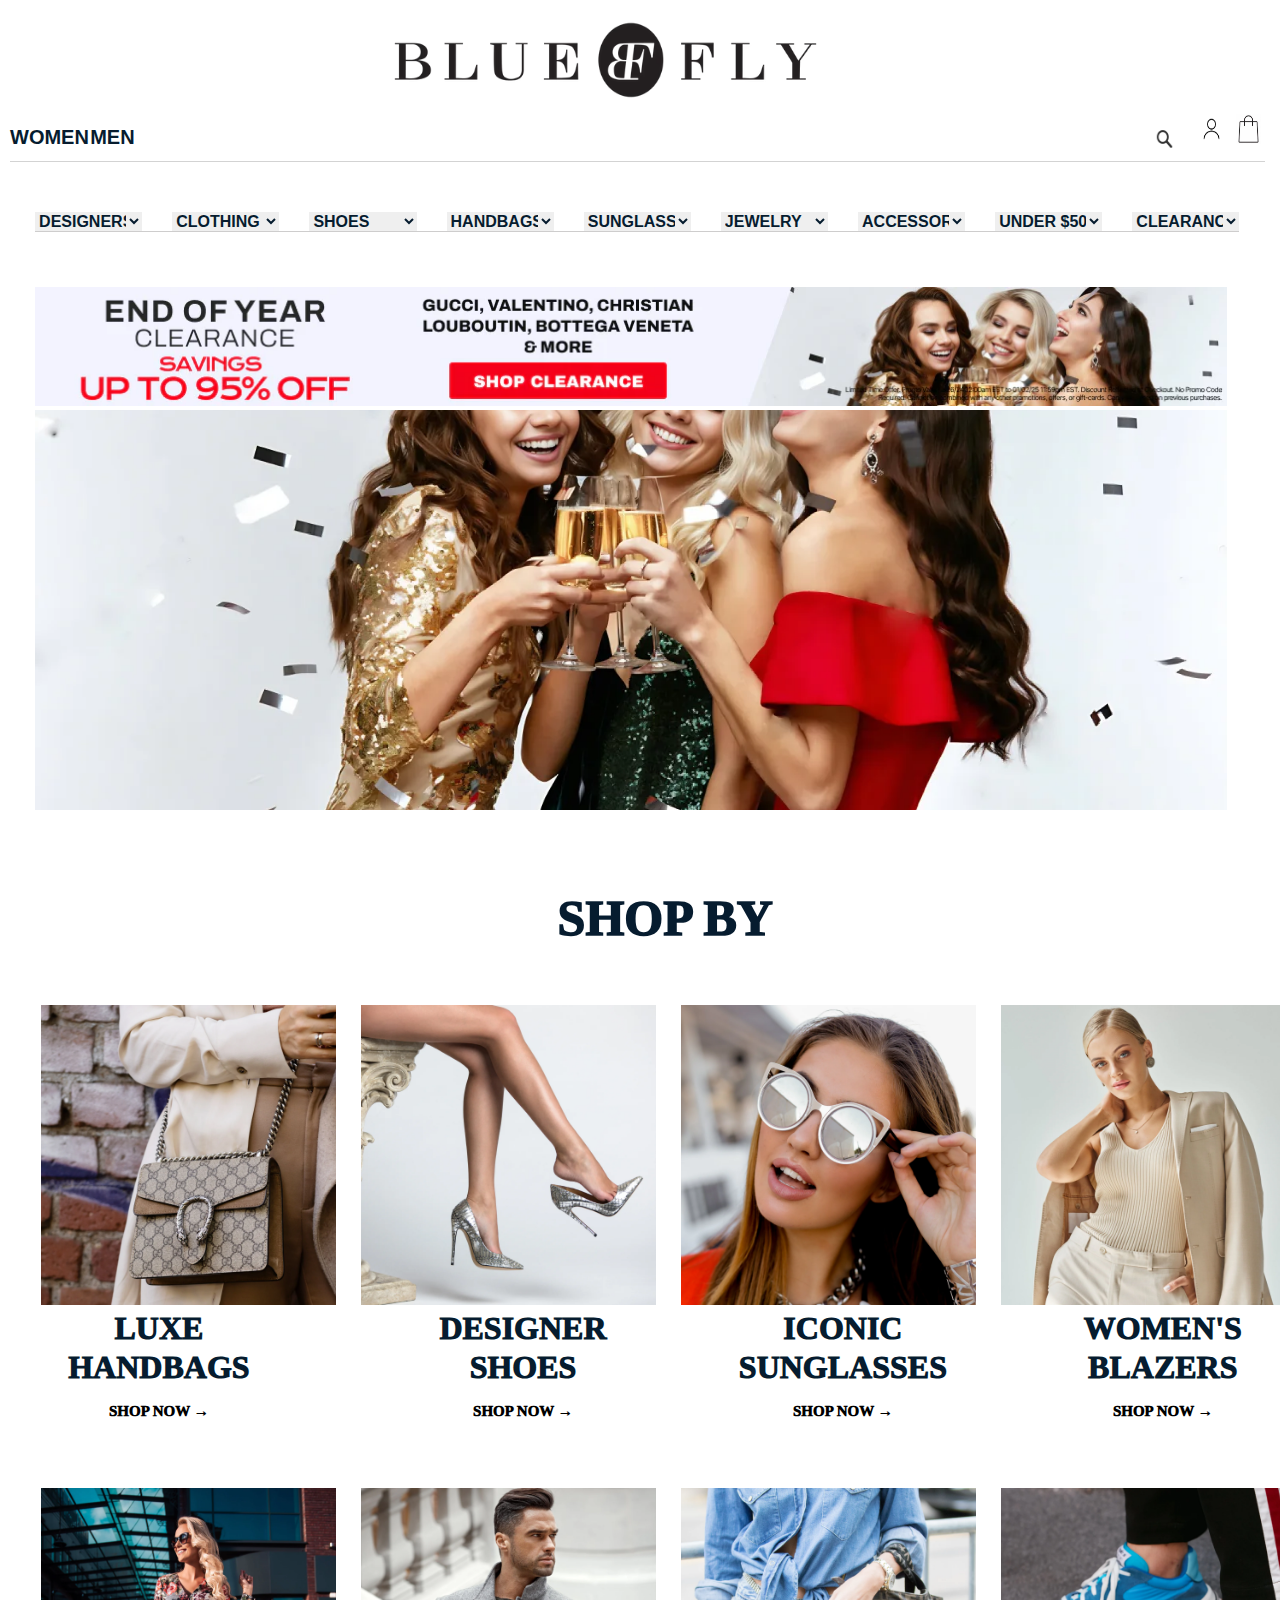
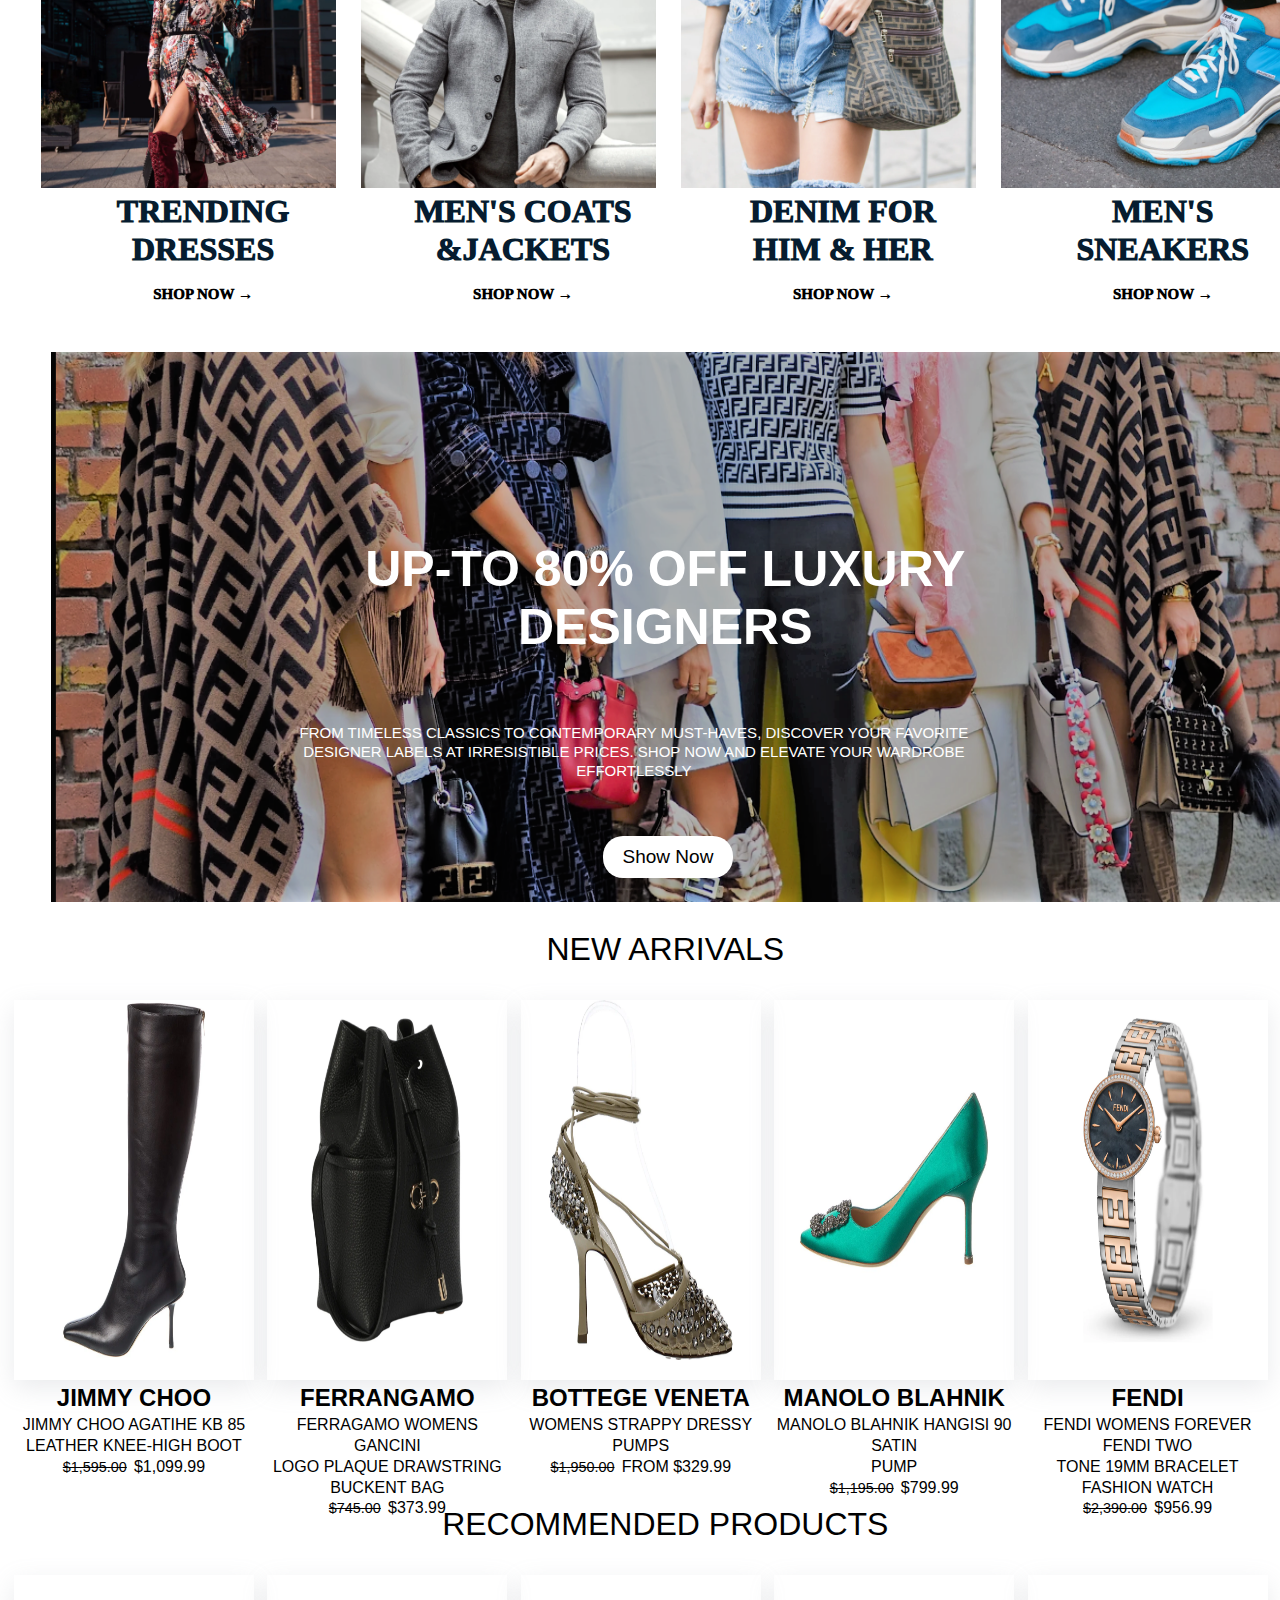
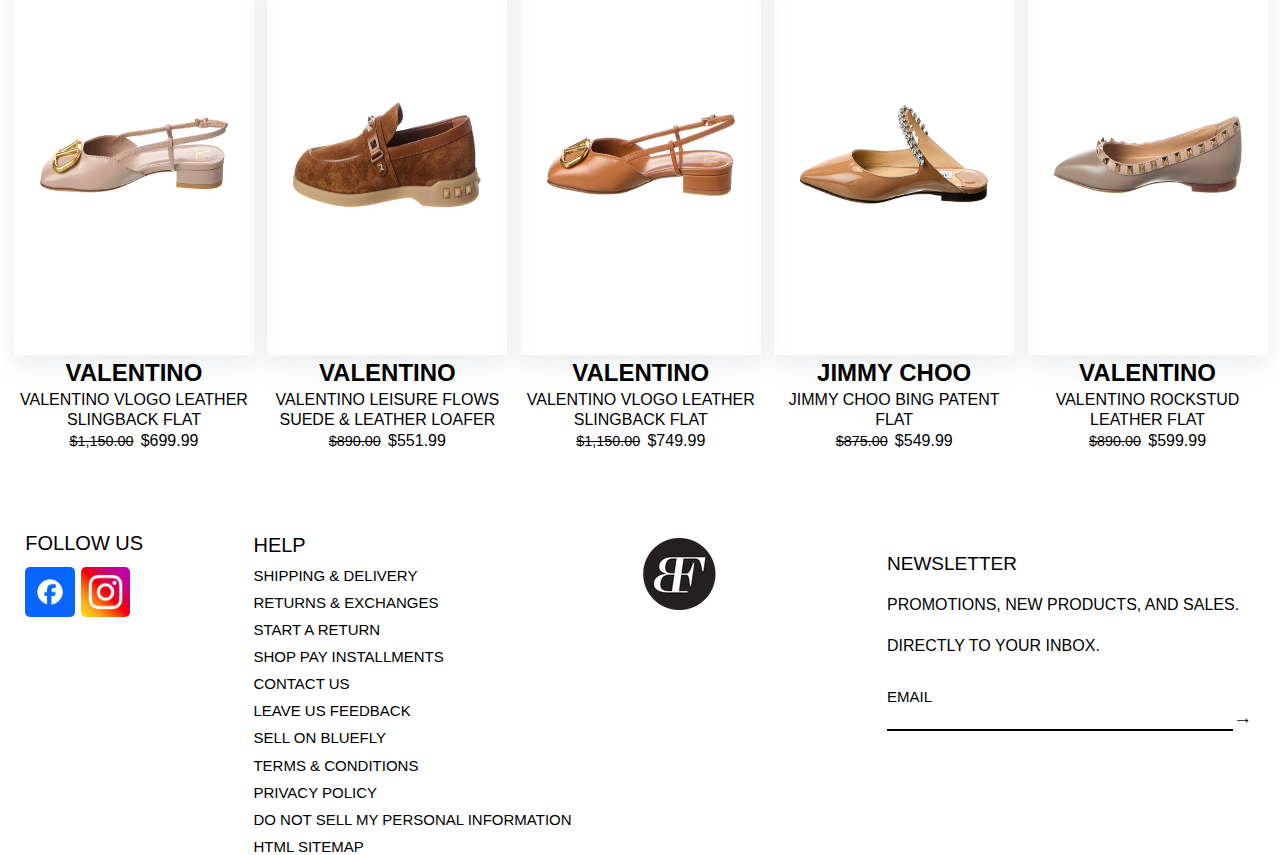
==== index.html @ 759b5983 "front end completed with header, footer and main content" ====
<!DOCTYPE html>
<html lang="en">
<head>
    <meta charset="UTF-8">
    <meta name="viewport" content="width=device-width, initial-scale=1.0">
    <title>Designer Fashion up to 70% off Shoes,
           Handbags & More - Bluefly
    </title>
    <link rel="stylesheet" href="./styles/index.css">
    <link rel="stylesheet" href="./styles/main.css">
    <link rel="stylesheet" href="./assets/img.png">
    <link rel="stylesheet" href="./styles/footer.css">
    <link rel="stylesheet" href="./styles/navbar.css">
    <link rel="stylesheet" href="./styles/newarrivals.css">
</head>
<body>
    <header>
        <!-- header section -->
         <img id="logo"src="./assets/toplogo.png"
             alt="This is the logo of the official website">
        <div id="top">       
             <div id="headings">
             <h1>WOMEN</h1>
             <h1 id="h2">MEN</h1>
             <div id="icons">
                <img id="icon1"src="./assets/searchicon.png"
                 alt="this is the search icon">
                <img id="icon2"src="./assets/loginicon.png" 
                alt="this is the account icon">
                <img id="icon3"src="./assets/addtocart.png" 
                alt="this is the add to cart icon">
             </div>
            </div>
        </div>

        <!-- navbar section -->
        <nav id="navbar">
            <select name="" id="designers">
                <option value="">DESIGNERS</option>
                <option value="">DESIGNERS</option>
                <option value="">DESIGNERS</option>
                <option value="">DESIGNERS</option>
                <ul>
                    <li><a href="">1</a></li>
                    <li><a href="">1</a></li>
                    <li><a href="">1</a></li>
                    <li><a href="">1</a></li>
                    <li><a href="">1</a></li>
                    <li><a href="">1</a></li>
                    <li><a href="">1</a></li>
                </ul>
            </select>
            <select name="" id="clothing">
                <option value="">CLOTHING</option>
            </select>
            <select name="" id="shoes">
                <option value="">SHOES</option>
            </select>
            <select name="" id="handbags">
                <option value="">HANDBAGS</option>
            </select>
            <select name="" id="sunglasses">
                <option value="">SUNGLASSES</option>
            </select>
            <select name="" id="jewelry">
                <option value="">JEWELRY</option>
            </select>
            <select name="" id="accessories">
                <option value="">ACCESSORIES</option>
            </select>
            <select name="" id="under$50">
                <option value="">UNDER $50</option>
            </select>
            <select name="" id="clearance">
                <option value="">CLEARANCE</option>
            </select>
        </nav>
    <div class="content">
        <img id="img"src="./assets/belownavbarimg.png" 
        alt="this is the just clarigy img">

        <!-- bliker imgs -->
         <div class="image-container">
                <img src="./assets/blinkimg1.png" 
                alt="this is the img of brand" class="bliking-img">

                <img src="./assets/blinkimg2.png" 
                alt="this is the img of brand" class="bliking-img"> 
                <!-- <div class="image-text"></div> -->
                <img src="./assets/blinkimg3.png" 
                alt="this is the img of brand" class="bliking-img"> 
                <img src="./assets/blinkimg4.png" 
                alt="this is the img of brand" class="bliking-img"> 
                <img src="./assets/blinkimg5.png" 
                alt="this is the img of brand" class="bliking-img">
                
         </div>
    </div>
    </header>
    <main>
        <!-- main content -->
         <h1>SHOP BY</h1>
         <div id="cart-container">
            <div id="cart">
                <img src="./assets/cart1img.png" 
                alt="this is the img of brand">
                <h1 id="h1">LUXE <br>HANDBAGS<br>
                <a id="a"href="signup.html">SHOP NOW →</a></h1>
            </div>
            <div id="cart">
                <img src="./assets/cart2img.png" 
                alt="this is the img of brand">
                <h1 id="h2">DESIGNER<br>SHOES<br>
                <a id="a2"href="">SHOP NOW →</a></h1>
            </div>
            <div id="cart">
                <img src="./assets/cart3img.png" 
                alt="this is the img of brand">
                <h1 id="h3">ICONIC<br>SUNGLASSES<br>
                <a id="a3"href="">SHOP NOW →</a></h1>
            </div>
            <div id="cart">
                <img src="./assets/cart4img.png" 
                alt="this is the img of brand">
                <h1 id="h4">WOMEN'S<br>BLAZERS<br>
                <a id="a4"href="">SHOP NOW →</a></h1>
            </div>
            <div id="cart">
                <img src="./assets/cart5img.png" 
                alt="this is the img of brand">
                <h1 id="h5">TRENDING<br>DRESSES<br>
                <a id="a5"href="">SHOP NOW →</a></h1>
            </div>
            <div id="cart">
                <img src="./assets/cart6img.png" 
                alt="this is the img of brand">
                <h1 id="h6">MEN'S COATS<br>&JACKETS<br>
                <a id="a6"href="">SHOP NOW →</a></h1>
            </div>
            <div id="cart">
                <img src="./assets/cart7img.png" 
                alt="this is the img of brand">
                <h1 id="h7">DENIM FOR<br>HIM & HER<br>
                <a id="a7"href="">SHOP NOW →</a></h1>
            </div>
            <div id="cart">
                <img src="./assets/cart8img.png" 
                alt="this is the img of brand">
                <h1 id="h8">MEN'S<br>SNEAKERS<br>
                <a id="a8"href="">SHOP NOW →</a></h1>
            </div>
            
         </div>
         <div class="container" >
            <img id="img-offer" src="./assets/centerbigimg.png" 
            alt="this is the brand of the luxury imgs" >
            <div class="centered">
                UP-TO 80% OFF LUXURY <br>DESIGNERS
            </div>
            <div class="text2">
                FROM TIMELESS CLASSICS TO CONTEMPORARY MUST-HAVES, DISCOVER YOUR FAVORITE <br>
                DESIGNER LABELS AT IRRESISTIBLE PRICES. SHOP NOW AND ELEVATE YOUR WARDROBE<br>
                EFFORTLESSLY
            </div>
            <div class="btn">
                <button id="shopnowbtn">Show Now</button>
            </div>
         </div>

    </main>
    <main>

        <!-- <div class="new-arrivals"> -->
            <p>NEW ARRIVALS</p>
            <div class="new-arrivals-carts">
                <div class="cart">
                    <img src="./assets/new arrivals img3.png" alt="product img">
                    <h2>JIMMY CHOO</h2>
                    <p>JIMMY CHOO AGATIHE KB 85<br>LEATHER KNEE-HIGH BOOT<br><span>$1,595.00</span>$1,099.99</p>
                </div>
                <div class="cart">
                    <img src="./assets/new arrivals img5.png" alt="product img">
                    <h2>FERRANGAMO</h2>
                    <p>FERRAGAMO WOMENS GANCINI<br>LOGO PLAQUE DRAWSTRING<br>BUCKENT BAG<br><span>$745.00</span>$373.99</p>
                </div>
                <div class="cart">
                    <img src="./assets/bottega venetta.png" alt="product img">
                    <h2>BOTTEGE VENETA</h2>
                    <p>WOMENS STRAPPY DRESSY <br>PUMPS <br><span>$1,950.00</span>FROM $329.99</p>
                </div>
                <div class="cart">
                    <img src="./assets/manolo.png" alt="product img">
                    <h2>MANOLO BLAHNIK</h2>
                    <p>MANOLO BLAHNIK HANGISI 90 SATIN <br>PUMP<br><span>$1,195.00</span>$799.99</p>
                </div>
                <div class="cart">
                    <img src="./assets/fendi.png" alt="product img">
                    <h2>FENDI</h2>
                    <p>FENDI WOMENS FOREVER FENDI TWO<br>TONE 19MM BRACELET FASHION WATCH<br><span>$2,390.00</span>$956.99</p>
                </div>
            </div>

            <p id="recommed">RECOMMENDED PRODUCTS</p>
            <div class="new-arrivals-carts">
                <div class="cart">
                    <img src="./assets/valentino699.png" alt="product img">
                    <h2>VALENTINO</h2>
                    <p>VALENTINO VLOGO LEATHER<br>SLINGBACK FLAT<br><span>$1,150.00</span>$699.99</p>
                </div>
                <div class="cart">
                    <img src="./assets/valentino551.png" alt="product img">
                    <h2>VALENTINO</h2>
                    <p>VALENTINO LEISURE FLOWS<br>SUEDE & LEATHER LOAFER<br><span>$890.00</span>$551.99</p>
                </div>
                <div class="cart">
                    <img src="./assets/valentino749.png" alt="product img">
                    <h2>VALENTINO</h2>
                    <p>VALENTINO VLOGO LEATHER<br>SLINGBACK FLAT <br><span>$1,150.00</span>$749.99</p>
                </div>
                <div class="cart">
                    <img src="./assets/jimmychoo549.png" alt="product img">
                    <h2>JIMMY CHOO</h2>
                    <p>JIMMY CHOO BING PATENT<br>FLAT<br><span>$875.00</span>$549.99</p>
                </div>
                <div class="cart">
                    <img src="./assets/velentino599.png" alt="product img">
                    <h2>VALENTINO</h2>
                    <p>VALENTINO ROCKSTUD<br>LEATHER FLAT<br><span>$890.00</span>$599.99</p>
                </div>
            </div>
        <!-- </div> -->
    </main>

    <footer id="footer">
        <!-- footer section -->
         
        <div class="followus">
            <span>FOLLOW US</span>
            <div id="followicons">
                <img src="./assets/facebook.png" 
                alt="official facebook page">
                <img src="./assets/instagram.jpg" 
                alt="official instagram page">

                
            </div>
            
        </div>
        <div id="help-cont">
            <span>HELP</span><br>
            <a href="">SHIPPING & DELIVERY</a>
            <a href="">RETURNS & EXCHANGES</a>
            <a href="">START A RETURN</a>
            <a href="">SHOP PAY INSTALLMENTS</a>
            <a href="">CONTACT US</a>
            <a href="">LEAVE US FEEDBACK</a>
            <a href="">SELL ON BLUEFLY</a>
            <a href="">TERMS & CONDITIONS</a>
            <a href="">PRIVACY POLICY</a>
            <a href="">DO NOT SELL MY PERSONAL INFORMATION</a>
            <a href="">HTML SITEMAP</a>
    
        </div>
       <div id="footerlogo">
            <img src="./assets/footerlogo.png" 
            alt="this is the logo of the company">
       </div>

       <div id="dummy-email">
        <p id="p">NEWSLETTER<br><span id="span">PROMOTIONS, NEW PRODUCTS, AND SALES. <br>DIRECTLY TO YOUR INBOX.</span></p>
       
        
        <label id="label" for="">EMAIL</label><br>
        <input id="input"type="text" name="email" autofocus>→ 
    </div>

       
    </footer>
</body>
<script src="./scripts/signup.js"></script>
</html>
---- styles/index.css ----
body{
    padding: 0;
    margin: 0;
    width: 99%;
    /* height: 800vb; */
    background-color: white;
    position: relative;
}
header{
    /* border: 2px solid black; */
    width: 99%;
    height: 28vb;
    padding: 10px;
}
header #logo{
    width: 35%;
    height: 100px;
    margin-left: 30%;
}
 /* header #top{ */
    /* position: fixed;
    width: 99%;
    height: 20px; */
/* } */
#headings{
    display: flex;
    /* position: fixed; */
    flex-direction: row;
    justify-content: space-between;
    border-bottom: 1px solid lightgray;
}
#headings h1{
    font-family: "Trade Gothic", sans-serif;
    color: #061C2F;
    line-height: 20px;
    font-size: 20px;
    font-style: normal;
    font-weight: 700;
    
}
#headings #h2{
    font-family: "Trade Gothic", sans-serif;
    color: #061C2F;
    line-height: 20px;
    font-size: 20px;
    font-style: normal;
    font-weight: 700;
    margin-right:80%;
    
}
#icons{
    display: flex;
    flex-direction: row;
    justify-content: space-around;
}
#icons #icon1{
    width: 35%;
    height: 50px;
    margin-bottom: -10%;
    /* margin-left: 50%; */

}
#icons #icon2{
    width: 30%;
    height: 30px;
    
}
#icons #icon3{
    width: 20%;
    height: 30px;
    
}
/* navbar */
#navbar{
    display: flex;
    flex-direction: row;
    gap: 30px;
    margin-top: 4%;
    margin-left: 2%;
    margin-right: 2%;
    /* position: fixed; */
}
#navbar select{
    width: 10%;
    height: 50%;
    border: none;
    font-family: "Trade Gothic", sans-serif;
    color: #061C2F;
    line-height: 16px;
    font-size: 16px;
    font-style: normal;
    font-weight: 700;
    cursor: pointer;
    
}
@media screen and (max-width:768px){
    #navbar select option{
        display: none;
        margin: 10px 0;
    }
    header #top{
        top: 70px;
    }
}
/* img of the bottom navbar  */
#img{
    width: 95%;
    margin-top: 2%;
    margin-left: 2%;
}

 /* blinking imgs */
.image-container{
    position: relative;
    width: 95%;
    height: 400px;
    display: flex;
    justify-content: center;
    align-items: center;
    overflow: hidden;
    margin-left: 2%;
}
.bliking-img{
    width: 100%;
    height: auto;
    position: absolute;
    animation: blink 15s infinite ease-in-out;
}
@keyframes blink{
    0%{
        opacity: 1;
    }
    10%{
        opacity: 0;
    }
    20%{
        opacity: 1;
    }
    30%{
        opacity: 0;
    }
    40%{
        opacity: 1;
    }
    50%{
        opacity: 0;
    }
    60%{
        opacity: 1;
    }
    70%{
        opacity: 0;
    }
    80%{
        opacity: 1;
    }
    90%{
        opacity: 0;
    }
    100%{
        opacity: 1;
    }
}
.blinking-image:nth-child(1){
    animation-delay: 0s;
}
.blinking-image:nth-child(2){
    animation-delay: 3s;
}
.blinking-image:nth-child(3){
    animation-delay: 6s;
}
.blinking-image:nth-child(4){
    animation-delay: 9s;
}
.blinking-image:nth-child(5){
    animation-delay: 12s;
}
---- styles/main.css ----
main{
    /* width: 99%; */
    height: 700px;
    border: 2px solid black;
    /* margin-top: 54%; */
    border: none;
    width: 95%;
    /* margin-top: 60%; */
    /* margin-left: 2.5%; */
    width: 95%;
    margin-top: 60%;
    margin-left: 3%;
    margin-right: 5%;
    /* margin-left: 20px; */
}
main h1{
    text-align: center;
    font-size: 50px;
    line-height: 20px;
    font-weight: 1000;
    color: #061C2F;
    font-style: normal;
    margin-top: -15%;
    /* border: 1px solid red; */
    
}
#cart-container{
    
    display: grid;
    grid-template-columns: repeat(4,1fr);
    gap: 2%;
}
#cart-container #cart{
    width: 100%;
    height: 420px;
    margin-left: 1%;
    margin-top: 15%;
    /* border: 1px solid red; */
}
#cart-container #cart img{
    width: 100%;
    height: 300px;
    /* margin-left: 1%; */
}
#cart h1{
    font-size: 200%;
    line-height: 120%;
}
#cart #h1{
    margin-bottom:30%;
    margin: auto;
    margin-right: 20%;
}
#cart #a{
    
    font-size: 15px;
    text-decoration: none;
    color: black;
    font-style: normal;
}
#cart h2{
    font-size: 200%;
    line-height: 120%;
}
#cart #h2{
    margin-bottom:30%;
    margin: auto;
    margin-left: 10%;
}
#cart #a2{
    
    font-size: 15px;
    text-decoration: none;
    color: black;
    font-style: normal;
}
#cart h3{
    font-size: 200%;
    line-height: 120%;
}
#cart #h3{
    margin-bottom:30%;
    margin: auto;
    margin-left: 10%;
}
#cart #a3{
    
    font-size: 15px;
    text-decoration: none;
    color: black;
    font-style: normal;
}
#cart h4{
    font-size: 200%;
    line-height: 120%;
}
#cart #h4{
    margin-bottom:30%;
    margin: auto;
    margin-left: 10%;
}
#cart #a4{
    
    font-size: 15px;
    text-decoration: none;
    color: black;
    font-style: normal;
}
#cart h5{
    font-size: 200%;
    line-height: 120%;
}
#cart #h5{
    margin-bottom:30%;
    margin: auto;
    margin-left: 10%;
}
#cart #a5{
    
    font-size: 15px;
    text-decoration: none;
    color: black;
    font-style: normal;
}
#cart h6{
    font-size: 200%;
    line-height: 120%;
}
#cart #h6{
    margin-bottom:30%;
    margin: auto;
    margin-left: 10%;
}
#cart #a6{
    
    font-size: 15px;
    text-decoration: none;
    color: black;
    font-style: normal;
}
#cart h3{
    font-size: 200%;
    line-height: 120%;
}
#cart #h7{
    margin-bottom:30%;
    margin: auto;
    margin-left: 10%;
}
#cart #a7{
    
    font-size: 15px;
    text-decoration: none;
    color: black;
    font-style: normal;
}
#cart h3{
    font-size: 200%;
    line-height: 120%;
}
#cart #h8{
    margin-bottom:30%;
    margin: auto;
    margin-left: 10%;
}
#cart #a8{
    transition: margin-right 2s .5s;
    font-size: 15px;
    text-decoration: none;
    color: black;
    font-style: normal;
}
/* below cart img style */
.container{
    width: 100%;
    position: relative;
    text-align: center;
    color: white;
    
}
#img-offer{
    width: 99.5%;
    height: 550px;
    margin-top: 5%;
    margin-left: 1%;
    /* border: 1px solid red; */
    /* background-image: url("./assets/img.png"); */
}
.centered{
    position: absolute;
    top: 50%;
    left: 50%;
    transform: translate(-50%,-50%);
    color:#FFFFFF;
    font-weight: bold;
    font-size: 50px;
    margin-bottom: 500px;
    font-family: "Trade Gothic", sans-serif;
    
}
.text2{
    font-family: "Trade Gothic", sans-serif;
    color:#FFFFFF;
    line-height: 19px;
    font-size: 15px;
    
    margin-top: 10%;
    /* margin-left: 80px; */
    margin-bottom: 30%;
    position: absolute;
    /* margin: auto; */
    top: 50%;
    /* left: 10%; */
    width: 95%;
}
.btn{
    /* width: 50%;
    height: 20px; */
    position: absolute;
    top: 50%;
    margin-top: 19%;
    /* margin-left: 80px; */
    margin-bottom: 30%;
    left: 45%;
}
.btn #shopnowbtn{
    padding: 10px 20px;
    font-family: "Trade Gothic", sans-serif;
    border-radius: 20px;
    border: none;
    font-size: 19px;
    background-color: #FFFFFF;
    cursor: pointer;

}
---- styles/footer.css ----
#footer{
    width: 100%;
    /* height: 100px; */
    /* border: 1px solid red; */
    position: absolute;
    bottom: -18%;
    margin-right: 2px;
   
}
.footer-section{
   border: 1px solid red;
   display: grid;
   grid-template-columns: repeat(4,1fr);
   gap: 5%;
}

#footer .followus{
    text-align: left;
    font-family: "Trade Gothic", sans-serif;
   font-size: 20px;
    font-style: normal;
    margin-top: 5%;
    margin-left: 2%;
}
#footer .facebook-icon{
    font-size: 40px;
    color: #3b5998;
    text-decoration: none;
    transition: color 0.3s ease;
}
#footer .facebook-icon:hover{
    color: #1d3557;
}
#footer #followicons img{
    width: 4%;
    height: 50px;
    margin-top: 1%;
    border-radius: 10%;

}
#footer #help-cont{
    font-size: 20px;
    margin-left: 20%;
    margin-top: -7%;
    /* color: */
    font-style: normal;
    font-style: normal;
    font-family: "Trade Gothic", sans-serif;
    
}
#footer #help-cont a{
    display: flex;
    flex-direction: column;
    gap:10px;
}
#footer #help-cont a{
    text-decoration: none;
    color: black;
    margin-top: 1%;
    font-size: 15px;
}
#footer #help-cont a:hover{
    text-decoration: underline;
}

#footer #footerlogo{
    width: 40%;
    height: 50px;
    margin-left: 50%;
    margin-top: -25%;
}
#footer #dummy-email{
    margin-left: 70%;
    font-size: 19px;
    font-style: normal;
    margin-top: -5%;
    font-family: "Trade Gothic", sans-serif;
    
}
#footer #dummy-email #p{
    line-height: 40px;
}
#footer #dummy-email #span{
    /* line-height: 10px; */
    font-size: 16px;
}
#footer #dummy-email #input{
    border: 0;
    outline: 0;
    border-bottom: 2px solid black;
    font-size: 1rem;
    color: #ccc;
    width: 90%;
}
#footer #dummy-email #label{
    font-size: 15px;
}
---- styles/navbar.css ----
nav{
    border-bottom: 1px solid rgb(206,205,205);
    margin-bottom: 30px;
}
.nav-links{
    display: flex;
    align-items: center;
    justify-content: space-around;
    height: 40px;
    width: 80%;
    margin: auto;
}
.nav-links li{
    list-style: none;
    font-size: 13px;
    font-family: 'Times New Roman', Times, serif;
    height: 20px;
    padding: 10px 0 10px 0;
    text-align: center;
}
.nav-links li a{
    text-decoration: none;
    color: black;
}
.nav-links li::after{
    content: '';
    display: block;
    width: 0;
    height: 4px;
    background: #3763b4;
    margin-top: 11px;
}
.nav-links li:hover::after{
    width: inherit;
}
---- styles/newarrivals.css ----
main{
    width: 99%;
    height: 800px;
    margin-top: 65%;
    /* border: 2px solid red; */
}
main p{
    text-align: center;
    font-size: 2rem;
    font-style: normal;
    font-family: "Trade Gothic", sans-serif;
}
.new-arrivals-carts{
    display: grid;
    grid-template-columns: repeat(5,1fr);
    gap: 1%;
    
}
.new-arrivals-carts .cart{
    /* border: 1px solid red; */
    box-shadow: rgba(149, 157, 165, 0.2) 0px 8px 24px; ;
    width: 15rem;
    height: 380px;
    margin-left: -10%;
}
.new-arrivals-carts .cart img{
    width:12rem;
    height:40vb;
    margin-left: 10%;
    
}
.new-arrivals-carts .cart img:hover{
   transform: rotate(10deg);
   /* transform: rotateX(-40deg); */
   /* transform: rotateY(40deg); */
   /* transform: rotateZ(-40deg); */
   
}
.new-arrivals-carts .cart p{
    font-size: 1rem;
    line-height: 1.3rem;
    margin-top: -7%;
    font-family: "Trade Gothic", sans-serif;


}   
.new-arrivals-carts .cart h2{
    text-align: center;
    font-family: "Trade Gothic", sans-serif;

}
.new-arrivals-carts .cart h2:hover{
    text-decoration: underline;
    cursor: pointer;
}
.new-arrivals-carts .cart p:hover{
    text-decoration: underline;
    cursor: pointer;
}
.new-arrivals-carts .cart span{
    text-decoration-line: line-through;
    margin-right: 3%;
    font-size: 0.9rem;
}
/* recommeded products */
main #recommed{
    margin-top: 10%;
}
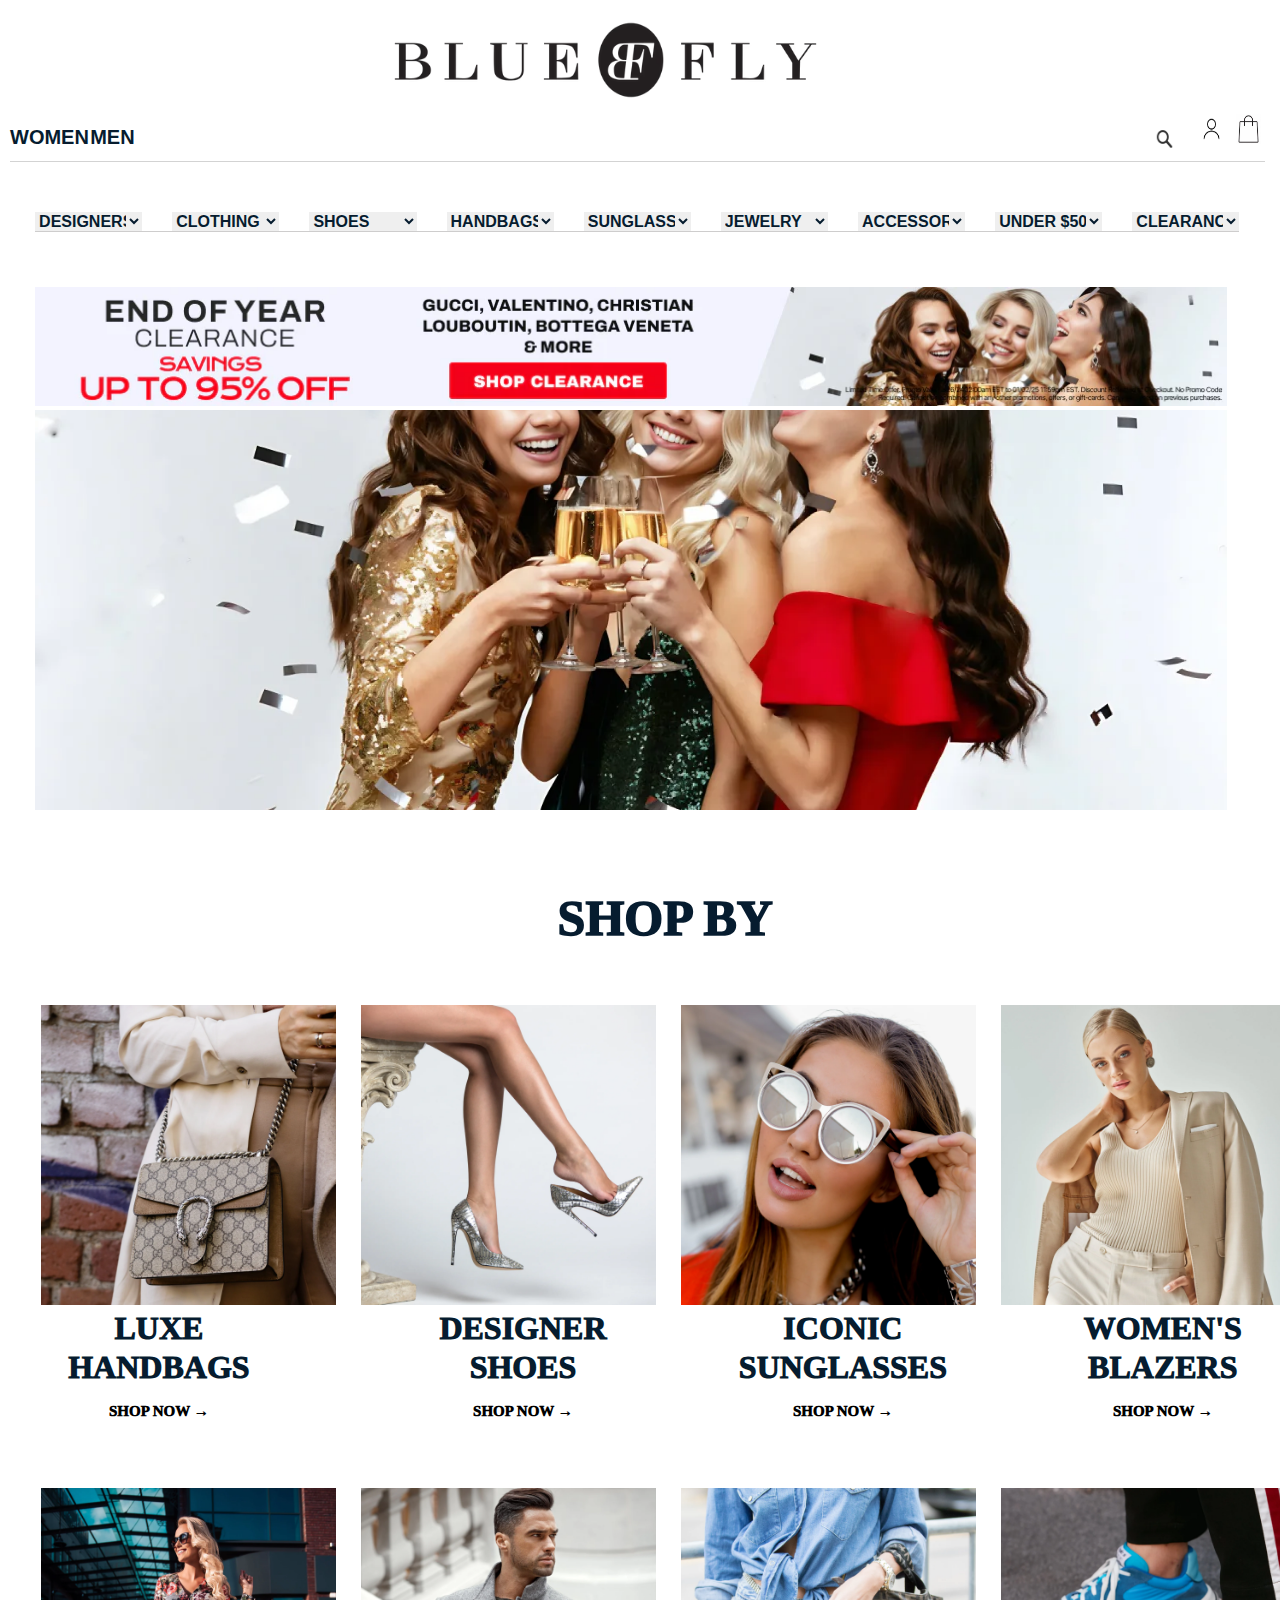
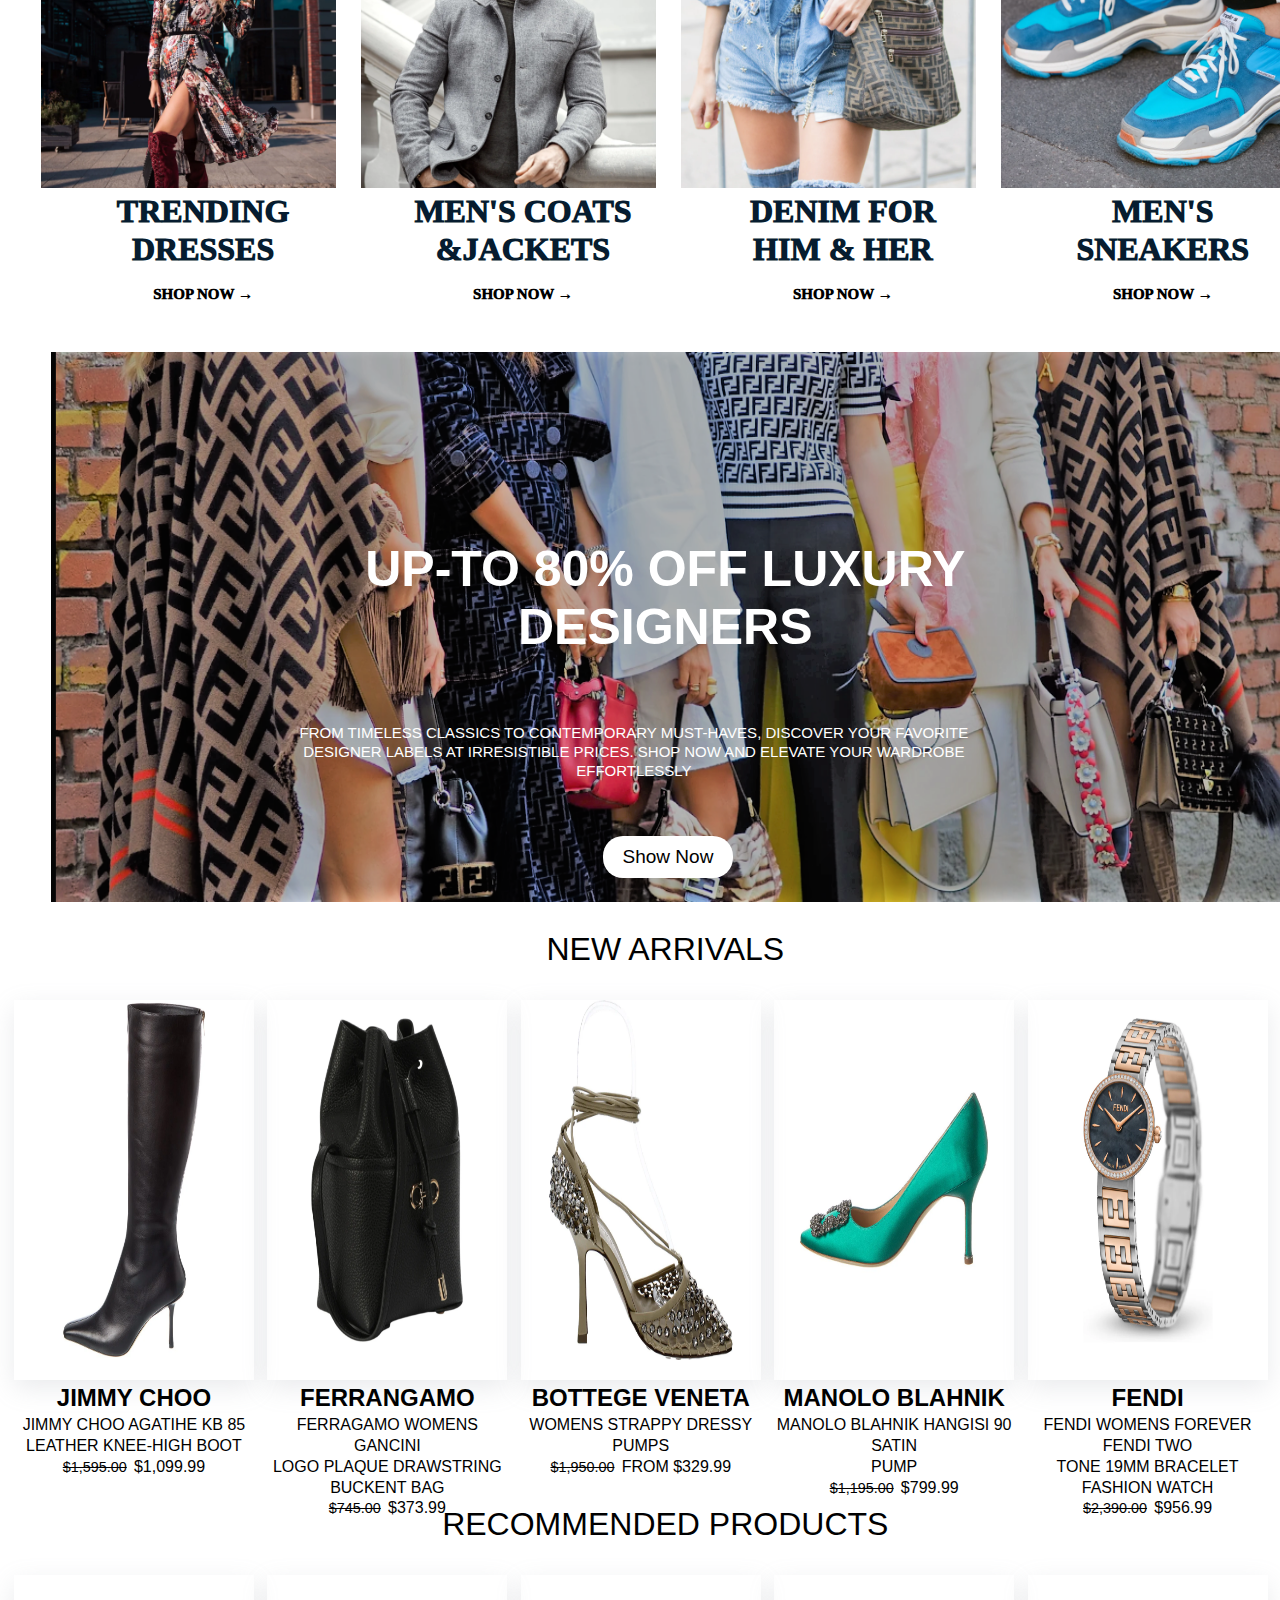
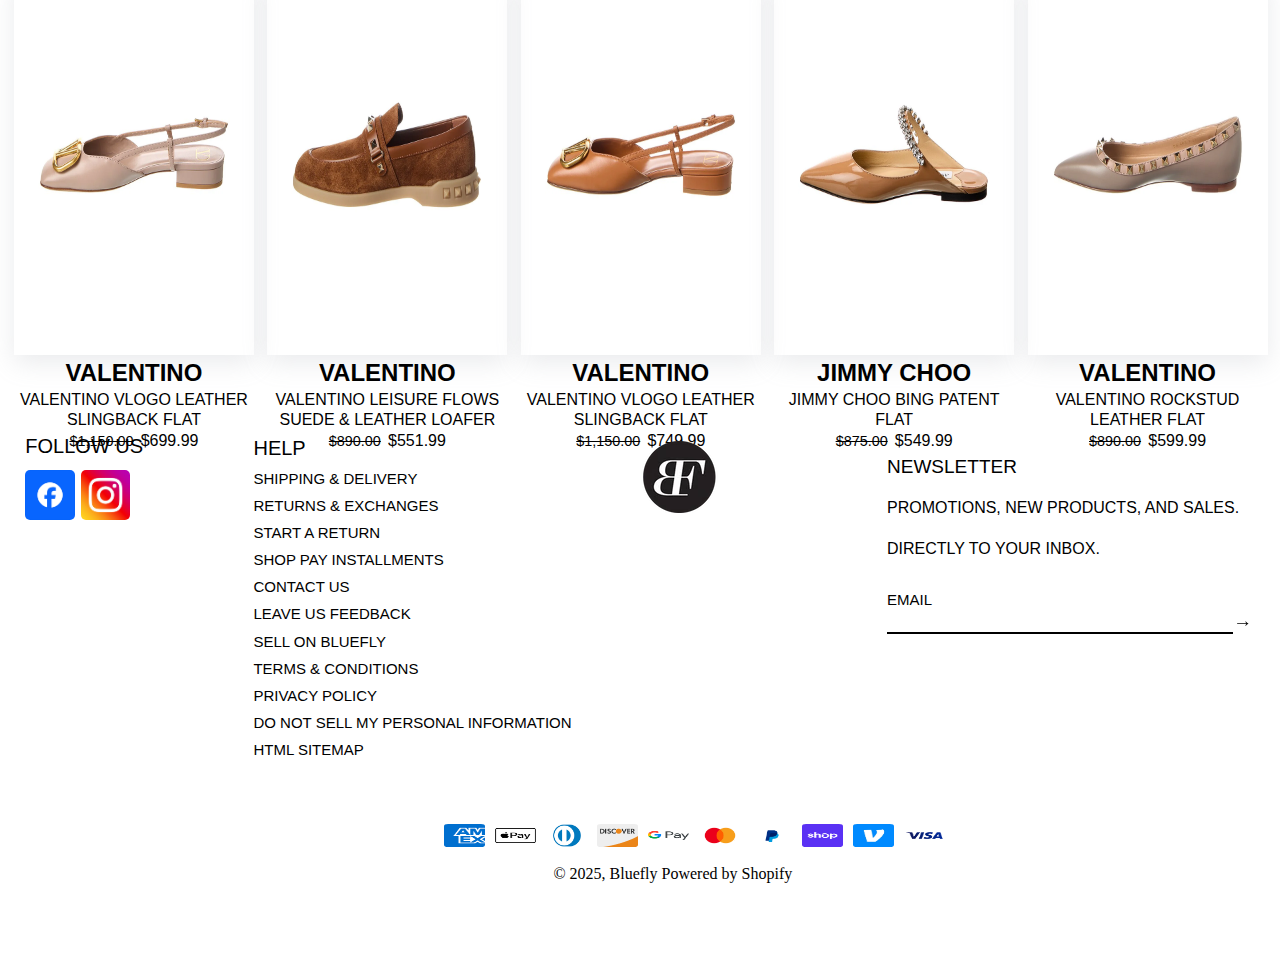
==== commit 8faa3317: "footer partnership logo finished" ====
--- a/index.html
+++ b/index.html
@@ -273,7 +273,21 @@
         <label id="label" for="">EMAIL</label><br>
         <input id="input"type="text" name="email" autofocus>→ 
     </div>
-
+        <div id="bottom-logo">
+            <img id="first"src="./assets/american express.png" 
+            alt="partnership companies">
+            <img src="./assets/applepay.png" alt="partnership companies">
+            <img src="./assets/dinersclub.png" alt="partnership companies">
+            <img src="./assets/discover.png" alt="partnership companies">
+            <img src="./assets/gpay.png" alt="partnership companies">
+            <img src="./assets/master card.png" alt="partnership companies">
+            <img src="./assets/paypal.png" alt="partnership companies">
+            <img src="./assets/shop pay.png" alt="partnership companies">
+            <img src="./assets/venmo.jpg" alt="partnership companies">
+            <img src="./assets/visa.png" alt="partnership companies"><br>
+            <p>&copy; 2025, Bluefly Powered by Shopify</p><br>
+            <span></span>
+        </div>
        
     </footer>
 </body>
--- a/styles/footer.css
+++ b/styles/footer.css
@@ -3,7 +3,7 @@
     /* height: 100px; */
     /* border: 1px solid red; */
     position: absolute;
-    bottom: -18%;
+    bottom: -25%;
     margin-right: 2px;
    
 }
@@ -94,4 +94,27 @@
 }
 #footer #dummy-email #label{
     font-size: 15px;
-}+}
+#footer #bottom-logo img{
+    
+    width: 5%;
+    height: 23px;
+    border-radius: 10%;
+    
+   
+}
+
+#footer #bottom-logo{
+    display: flex;
+    flex-direction: row;
+    gap: 10px;
+    margin-left: 35%;
+    margin-top: 15%;
+}
+#footer #bottom-logo p{
+    margin-left: -50%;
+    margin-top: 5%;
+}
+#footer #bottom-logo span{
+    margin-top: 17%;
+}
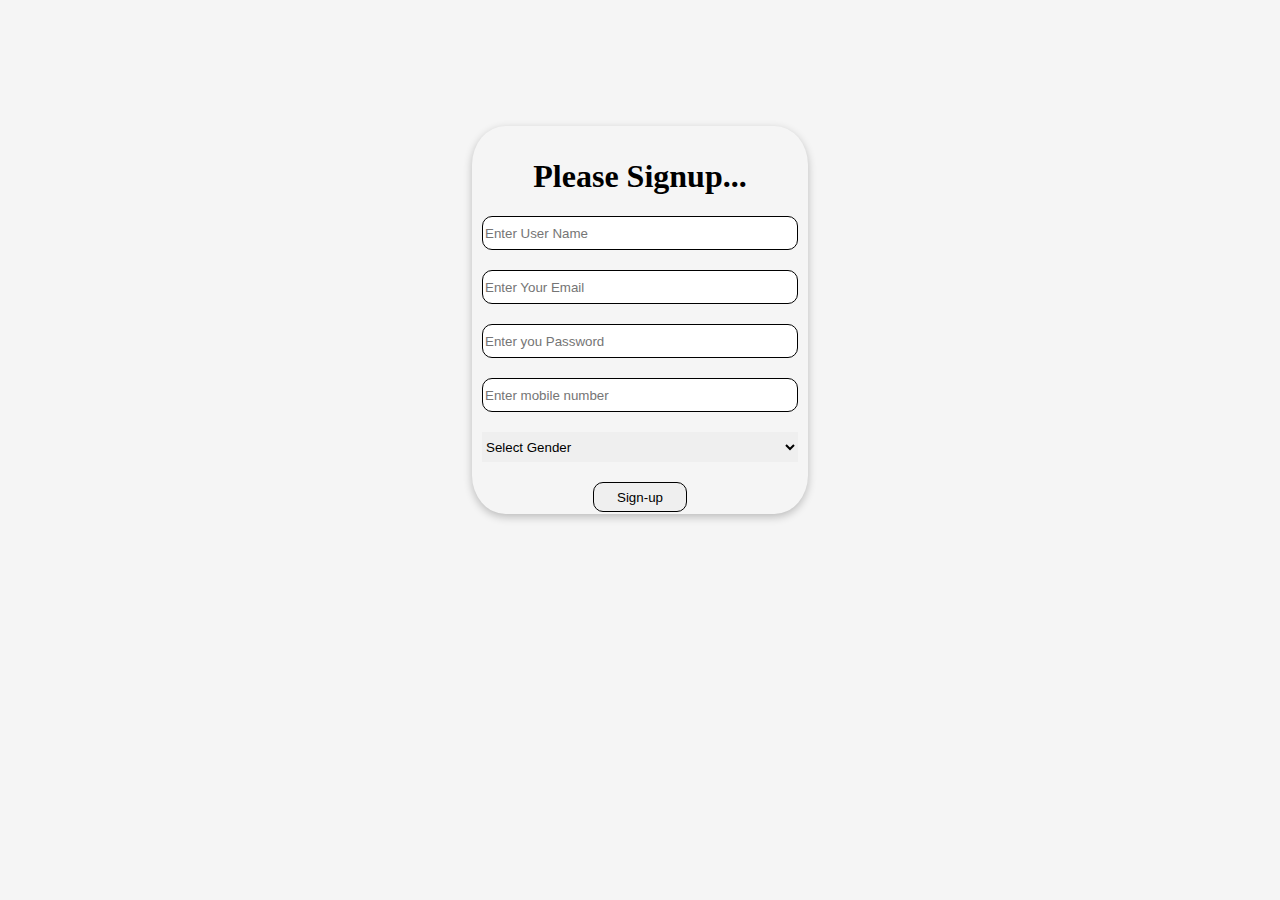
==== commit 0cb8544c: "baseurl page finished" ====
--- a/index.html
+++ b/index.html
@@ -3,293 +3,27 @@
 <head>
     <meta charset="UTF-8">
     <meta name="viewport" content="width=device-width, initial-scale=1.0">
-    <title>Designer Fashion up to 70% off Shoes,
-           Handbags & More - Bluefly
-    </title>
+    <title>Document</title>
     <link rel="stylesheet" href="./styles/index.css">
-    <link rel="stylesheet" href="./styles/main.css">
-    <link rel="stylesheet" href="./assets/img.png">
-    <link rel="stylesheet" href="./styles/footer.css">
-    <link rel="stylesheet" href="./styles/navbar.css">
-    <link rel="stylesheet" href="./styles/newarrivals.css">
+
 </head>
 <body>
-    <header>
-        <!-- header section -->
-         <img id="logo"src="./assets/toplogo.png"
-             alt="This is the logo of the official website">
-        <div id="top">       
-             <div id="headings">
-             <h1>WOMEN</h1>
-             <h1 id="h2">MEN</h1>
-             <div id="icons">
-                <img id="icon1"src="./assets/searchicon.png"
-                 alt="this is the search icon">
-                <img id="icon2"src="./assets/loginicon.png" 
-                alt="this is the account icon">
-                <img id="icon3"src="./assets/addtocart.png" 
-                alt="this is the add to cart icon">
-             </div>
-            </div>
+    <form id="form">
+        <h1>Please Signup...</h1>
+        <div id="form-items">
+            <input type="text" id="uname" placeholder="Enter User Name">
+            <input type="email" id="email" placeholder="Enter Your Email">
+            <input type="password" id="password" placeholder="Enter you Password">
+            <input type="text" id="mobile" placeholder="Enter mobile number">
+            <select name="" id="gender">
+                <option value="">Select Gender</option>
+                <option value="">Male</option>
+                <option value="">Female</option>
+            </select>
+            <input type="submit" id="submit" value="Sign-up">
         </div>
-
-        <!-- navbar section -->
-        <nav id="navbar">
-            <select name="" id="designers">
-                <option value="">DESIGNERS</option>
-                <option value="">DESIGNERS</option>
-                <option value="">DESIGNERS</option>
-                <option value="">DESIGNERS</option>
-                <ul>
-                    <li><a href="">1</a></li>
-                    <li><a href="">1</a></li>
-                    <li><a href="">1</a></li>
-                    <li><a href="">1</a></li>
-                    <li><a href="">1</a></li>
-                    <li><a href="">1</a></li>
-                    <li><a href="">1</a></li>
-                </ul>
-            </select>
-            <select name="" id="clothing">
-                <option value="">CLOTHING</option>
-            </select>
-            <select name="" id="shoes">
-                <option value="">SHOES</option>
-            </select>
-            <select name="" id="handbags">
-                <option value="">HANDBAGS</option>
-            </select>
-            <select name="" id="sunglasses">
-                <option value="">SUNGLASSES</option>
-            </select>
-            <select name="" id="jewelry">
-                <option value="">JEWELRY</option>
-            </select>
-            <select name="" id="accessories">
-                <option value="">ACCESSORIES</option>
-            </select>
-            <select name="" id="under$50">
-                <option value="">UNDER $50</option>
-            </select>
-            <select name="" id="clearance">
-                <option value="">CLEARANCE</option>
-            </select>
-        </nav>
-    <div class="content">
-        <img id="img"src="./assets/belownavbarimg.png" 
-        alt="this is the just clarigy img">
-
-        <!-- bliker imgs -->
-         <div class="image-container">
-                <img src="./assets/blinkimg1.png" 
-                alt="this is the img of brand" class="bliking-img">
-
-                <img src="./assets/blinkimg2.png" 
-                alt="this is the img of brand" class="bliking-img"> 
-                <!-- <div class="image-text"></div> -->
-                <img src="./assets/blinkimg3.png" 
-                alt="this is the img of brand" class="bliking-img"> 
-                <img src="./assets/blinkimg4.png" 
-                alt="this is the img of brand" class="bliking-img"> 
-                <img src="./assets/blinkimg5.png" 
-                alt="this is the img of brand" class="bliking-img">
-                
-         </div>
-    </div>
-    </header>
-    <main>
-        <!-- main content -->
-         <h1>SHOP BY</h1>
-         <div id="cart-container">
-            <div id="cart">
-                <img src="./assets/cart1img.png" 
-                alt="this is the img of brand">
-                <h1 id="h1">LUXE <br>HANDBAGS<br>
-                <a id="a"href="signup.html">SHOP NOW →</a></h1>
-            </div>
-            <div id="cart">
-                <img src="./assets/cart2img.png" 
-                alt="this is the img of brand">
-                <h1 id="h2">DESIGNER<br>SHOES<br>
-                <a id="a2"href="">SHOP NOW →</a></h1>
-            </div>
-            <div id="cart">
-                <img src="./assets/cart3img.png" 
-                alt="this is the img of brand">
-                <h1 id="h3">ICONIC<br>SUNGLASSES<br>
-                <a id="a3"href="">SHOP NOW →</a></h1>
-            </div>
-            <div id="cart">
-                <img src="./assets/cart4img.png" 
-                alt="this is the img of brand">
-                <h1 id="h4">WOMEN'S<br>BLAZERS<br>
-                <a id="a4"href="">SHOP NOW →</a></h1>
-            </div>
-            <div id="cart">
-                <img src="./assets/cart5img.png" 
-                alt="this is the img of brand">
-                <h1 id="h5">TRENDING<br>DRESSES<br>
-                <a id="a5"href="">SHOP NOW →</a></h1>
-            </div>
-            <div id="cart">
-                <img src="./assets/cart6img.png" 
-                alt="this is the img of brand">
-                <h1 id="h6">MEN'S COATS<br>&JACKETS<br>
-                <a id="a6"href="">SHOP NOW →</a></h1>
-            </div>
-            <div id="cart">
-                <img src="./assets/cart7img.png" 
-                alt="this is the img of brand">
-                <h1 id="h7">DENIM FOR<br>HIM & HER<br>
-                <a id="a7"href="">SHOP NOW →</a></h1>
-            </div>
-            <div id="cart">
-                <img src="./assets/cart8img.png" 
-                alt="this is the img of brand">
-                <h1 id="h8">MEN'S<br>SNEAKERS<br>
-                <a id="a8"href="">SHOP NOW →</a></h1>
-            </div>
-            
-         </div>
-         <div class="container" >
-            <img id="img-offer" src="./assets/centerbigimg.png" 
-            alt="this is the brand of the luxury imgs" >
-            <div class="centered">
-                UP-TO 80% OFF LUXURY <br>DESIGNERS
-            </div>
-            <div class="text2">
-                FROM TIMELESS CLASSICS TO CONTEMPORARY MUST-HAVES, DISCOVER YOUR FAVORITE <br>
-                DESIGNER LABELS AT IRRESISTIBLE PRICES. SHOP NOW AND ELEVATE YOUR WARDROBE<br>
-                EFFORTLESSLY
-            </div>
-            <div class="btn">
-                <button id="shopnowbtn">Show Now</button>
-            </div>
-         </div>
-
-    </main>
-    <main>
-
-        <!-- <div class="new-arrivals"> -->
-            <p>NEW ARRIVALS</p>
-            <div class="new-arrivals-carts">
-                <div class="cart">
-                    <img src="./assets/new arrivals img3.png" alt="product img">
-                    <h2>JIMMY CHOO</h2>
-                    <p>JIMMY CHOO AGATIHE KB 85<br>LEATHER KNEE-HIGH BOOT<br><span>$1,595.00</span>$1,099.99</p>
-                </div>
-                <div class="cart">
-                    <img src="./assets/new arrivals img5.png" alt="product img">
-                    <h2>FERRANGAMO</h2>
-                    <p>FERRAGAMO WOMENS GANCINI<br>LOGO PLAQUE DRAWSTRING<br>BUCKENT BAG<br><span>$745.00</span>$373.99</p>
-                </div>
-                <div class="cart">
-                    <img src="./assets/bottega venetta.png" alt="product img">
-                    <h2>BOTTEGE VENETA</h2>
-                    <p>WOMENS STRAPPY DRESSY <br>PUMPS <br><span>$1,950.00</span>FROM $329.99</p>
-                </div>
-                <div class="cart">
-                    <img src="./assets/manolo.png" alt="product img">
-                    <h2>MANOLO BLAHNIK</h2>
-                    <p>MANOLO BLAHNIK HANGISI 90 SATIN <br>PUMP<br><span>$1,195.00</span>$799.99</p>
-                </div>
-                <div class="cart">
-                    <img src="./assets/fendi.png" alt="product img">
-                    <h2>FENDI</h2>
-                    <p>FENDI WOMENS FOREVER FENDI TWO<br>TONE 19MM BRACELET FASHION WATCH<br><span>$2,390.00</span>$956.99</p>
-                </div>
-            </div>
-
-            <p id="recommed">RECOMMENDED PRODUCTS</p>
-            <div class="new-arrivals-carts">
-                <div class="cart">
-                    <img src="./assets/valentino699.png" alt="product img">
-                    <h2>VALENTINO</h2>
-                    <p>VALENTINO VLOGO LEATHER<br>SLINGBACK FLAT<br><span>$1,150.00</span>$699.99</p>
-                </div>
-                <div class="cart">
-                    <img src="./assets/valentino551.png" alt="product img">
-                    <h2>VALENTINO</h2>
-                    <p>VALENTINO LEISURE FLOWS<br>SUEDE & LEATHER LOAFER<br><span>$890.00</span>$551.99</p>
-                </div>
-                <div class="cart">
-                    <img src="./assets/valentino749.png" alt="product img">
-                    <h2>VALENTINO</h2>
-                    <p>VALENTINO VLOGO LEATHER<br>SLINGBACK FLAT <br><span>$1,150.00</span>$749.99</p>
-                </div>
-                <div class="cart">
-                    <img src="./assets/jimmychoo549.png" alt="product img">
-                    <h2>JIMMY CHOO</h2>
-                    <p>JIMMY CHOO BING PATENT<br>FLAT<br><span>$875.00</span>$549.99</p>
-                </div>
-                <div class="cart">
-                    <img src="./assets/velentino599.png" alt="product img">
-                    <h2>VALENTINO</h2>
-                    <p>VALENTINO ROCKSTUD<br>LEATHER FLAT<br><span>$890.00</span>$599.99</p>
-                </div>
-            </div>
-        <!-- </div> -->
-    </main>
-
-    <footer id="footer">
-        <!-- footer section -->
-         
-        <div class="followus">
-            <span>FOLLOW US</span>
-            <div id="followicons">
-                <img src="./assets/facebook.png" 
-                alt="official facebook page">
-                <img src="./assets/instagram.jpg" 
-                alt="official instagram page">
-
-                
-            </div>
-            
-        </div>
-        <div id="help-cont">
-            <span>HELP</span><br>
-            <a href="">SHIPPING & DELIVERY</a>
-            <a href="">RETURNS & EXCHANGES</a>
-            <a href="">START A RETURN</a>
-            <a href="">SHOP PAY INSTALLMENTS</a>
-            <a href="">CONTACT US</a>
-            <a href="">LEAVE US FEEDBACK</a>
-            <a href="">SELL ON BLUEFLY</a>
-            <a href="">TERMS & CONDITIONS</a>
-            <a href="">PRIVACY POLICY</a>
-            <a href="">DO NOT SELL MY PERSONAL INFORMATION</a>
-            <a href="">HTML SITEMAP</a>
-    
-        </div>
-       <div id="footerlogo">
-            <img src="./assets/footerlogo.png" 
-            alt="this is the logo of the company">
-       </div>
-
-       <div id="dummy-email">
-        <p id="p">NEWSLETTER<br><span id="span">PROMOTIONS, NEW PRODUCTS, AND SALES. <br>DIRECTLY TO YOUR INBOX.</span></p>
-       
-        
-        <label id="label" for="">EMAIL</label><br>
-        <input id="input"type="text" name="email" autofocus>→ 
-    </div>
-        <div id="bottom-logo">
-            <img id="first"src="./assets/american express.png" 
-            alt="partnership companies">
-            <img src="./assets/applepay.png" alt="partnership companies">
-            <img src="./assets/dinersclub.png" alt="partnership companies">
-            <img src="./assets/discover.png" alt="partnership companies">
-            <img src="./assets/gpay.png" alt="partnership companies">
-            <img src="./assets/master card.png" alt="partnership companies">
-            <img src="./assets/paypal.png" alt="partnership companies">
-            <img src="./assets/shop pay.png" alt="partnership companies">
-            <img src="./assets/venmo.jpg" alt="partnership companies">
-            <img src="./assets/visa.png" alt="partnership companies"><br>
-            <p>&copy; 2025, Bluefly Powered by Shopify</p><br>
-            <span></span>
-        </div>
-       
-    </footer>
+    </form>
 </body>
-<script src="./scripts/signup.js"></script>
+<script src="./scripts/index.js" type="module"></script>
+<script src="./scripts/baseUrl.js" type="module"></script>
 </html>--- a/styles/index.css
+++ b/styles/index.css
@@ -1,179 +1,34 @@
+#form{
+    width: 25%;
+    height: 23rem;
+    /* border: 1px solid red; */
+    padding: 10px;
+    text-align: center;
+    box-shadow:  rgba(0, 0, 0, 0.24) 0px 3px 8px;;
+    margin: auto;
+    margin-top: 10%;
+    border-radius: 10%;
+}
+#form #form-items{
+    display: flex;
+    flex-direction: column;
+    gap: 20px;
+}
+#form #form-items input{
+    height: 30px;
+    border: 1px solid black;
+    border-radius: 10px;
+}
+#form #form-items select{
+    height: 30px; 
+    border: none;   
+}
+#form #form-items #submit{
+    /* padding: 10px 20px; */
+    width: 30%;
+    margin-left: 35%;
+}
 body{
-    padding: 0;
-    margin: 0;
-    width: 99%;
-    /* height: 800vb; */
-    background-color: white;
-    position: relative;
-}
-header{
-    /* border: 2px solid black; */
-    width: 99%;
-    height: 28vb;
-    padding: 10px;
-}
-header #logo{
-    width: 35%;
-    height: 100px;
-    margin-left: 30%;
-}
- /* header #top{ */
-    /* position: fixed;
-    width: 99%;
-    height: 20px; */
-/* } */
-#headings{
-    display: flex;
-    /* position: fixed; */
-    flex-direction: row;
-    justify-content: space-between;
-    border-bottom: 1px solid lightgray;
-}
-#headings h1{
-    font-family: "Trade Gothic", sans-serif;
-    color: #061C2F;
-    line-height: 20px;
-    font-size: 20px;
-    font-style: normal;
-    font-weight: 700;
-    
-}
-#headings #h2{
-    font-family: "Trade Gothic", sans-serif;
-    color: #061C2F;
-    line-height: 20px;
-    font-size: 20px;
-    font-style: normal;
-    font-weight: 700;
-    margin-right:80%;
-    
-}
-#icons{
-    display: flex;
-    flex-direction: row;
-    justify-content: space-around;
-}
-#icons #icon1{
-    width: 35%;
-    height: 50px;
-    margin-bottom: -10%;
-    /* margin-left: 50%; */
+    background-color:whitesmoke;
 
-}
-#icons #icon2{
-    width: 30%;
-    height: 30px;
-    
-}
-#icons #icon3{
-    width: 20%;
-    height: 30px;
-    
-}
-/* navbar */
-#navbar{
-    display: flex;
-    flex-direction: row;
-    gap: 30px;
-    margin-top: 4%;
-    margin-left: 2%;
-    margin-right: 2%;
-    /* position: fixed; */
-}
-#navbar select{
-    width: 10%;
-    height: 50%;
-    border: none;
-    font-family: "Trade Gothic", sans-serif;
-    color: #061C2F;
-    line-height: 16px;
-    font-size: 16px;
-    font-style: normal;
-    font-weight: 700;
-    cursor: pointer;
-    
-}
-@media screen and (max-width:768px){
-    #navbar select option{
-        display: none;
-        margin: 10px 0;
-    }
-    header #top{
-        top: 70px;
-    }
-}
-/* img of the bottom navbar  */
-#img{
-    width: 95%;
-    margin-top: 2%;
-    margin-left: 2%;
-}
-
- /* blinking imgs */
-.image-container{
-    position: relative;
-    width: 95%;
-    height: 400px;
-    display: flex;
-    justify-content: center;
-    align-items: center;
-    overflow: hidden;
-    margin-left: 2%;
-}
-.bliking-img{
-    width: 100%;
-    height: auto;
-    position: absolute;
-    animation: blink 15s infinite ease-in-out;
-}
-@keyframes blink{
-    0%{
-        opacity: 1;
-    }
-    10%{
-        opacity: 0;
-    }
-    20%{
-        opacity: 1;
-    }
-    30%{
-        opacity: 0;
-    }
-    40%{
-        opacity: 1;
-    }
-    50%{
-        opacity: 0;
-    }
-    60%{
-        opacity: 1;
-    }
-    70%{
-        opacity: 0;
-    }
-    80%{
-        opacity: 1;
-    }
-    90%{
-        opacity: 0;
-    }
-    100%{
-        opacity: 1;
-    }
-}
-.blinking-image:nth-child(1){
-    animation-delay: 0s;
-}
-.blinking-image:nth-child(2){
-    animation-delay: 3s;
-}
-.blinking-image:nth-child(3){
-    animation-delay: 6s;
-}
-.blinking-image:nth-child(4){
-    animation-delay: 9s;
-}
-.blinking-image:nth-child(5){
-    animation-delay: 12s;
-}
-
+}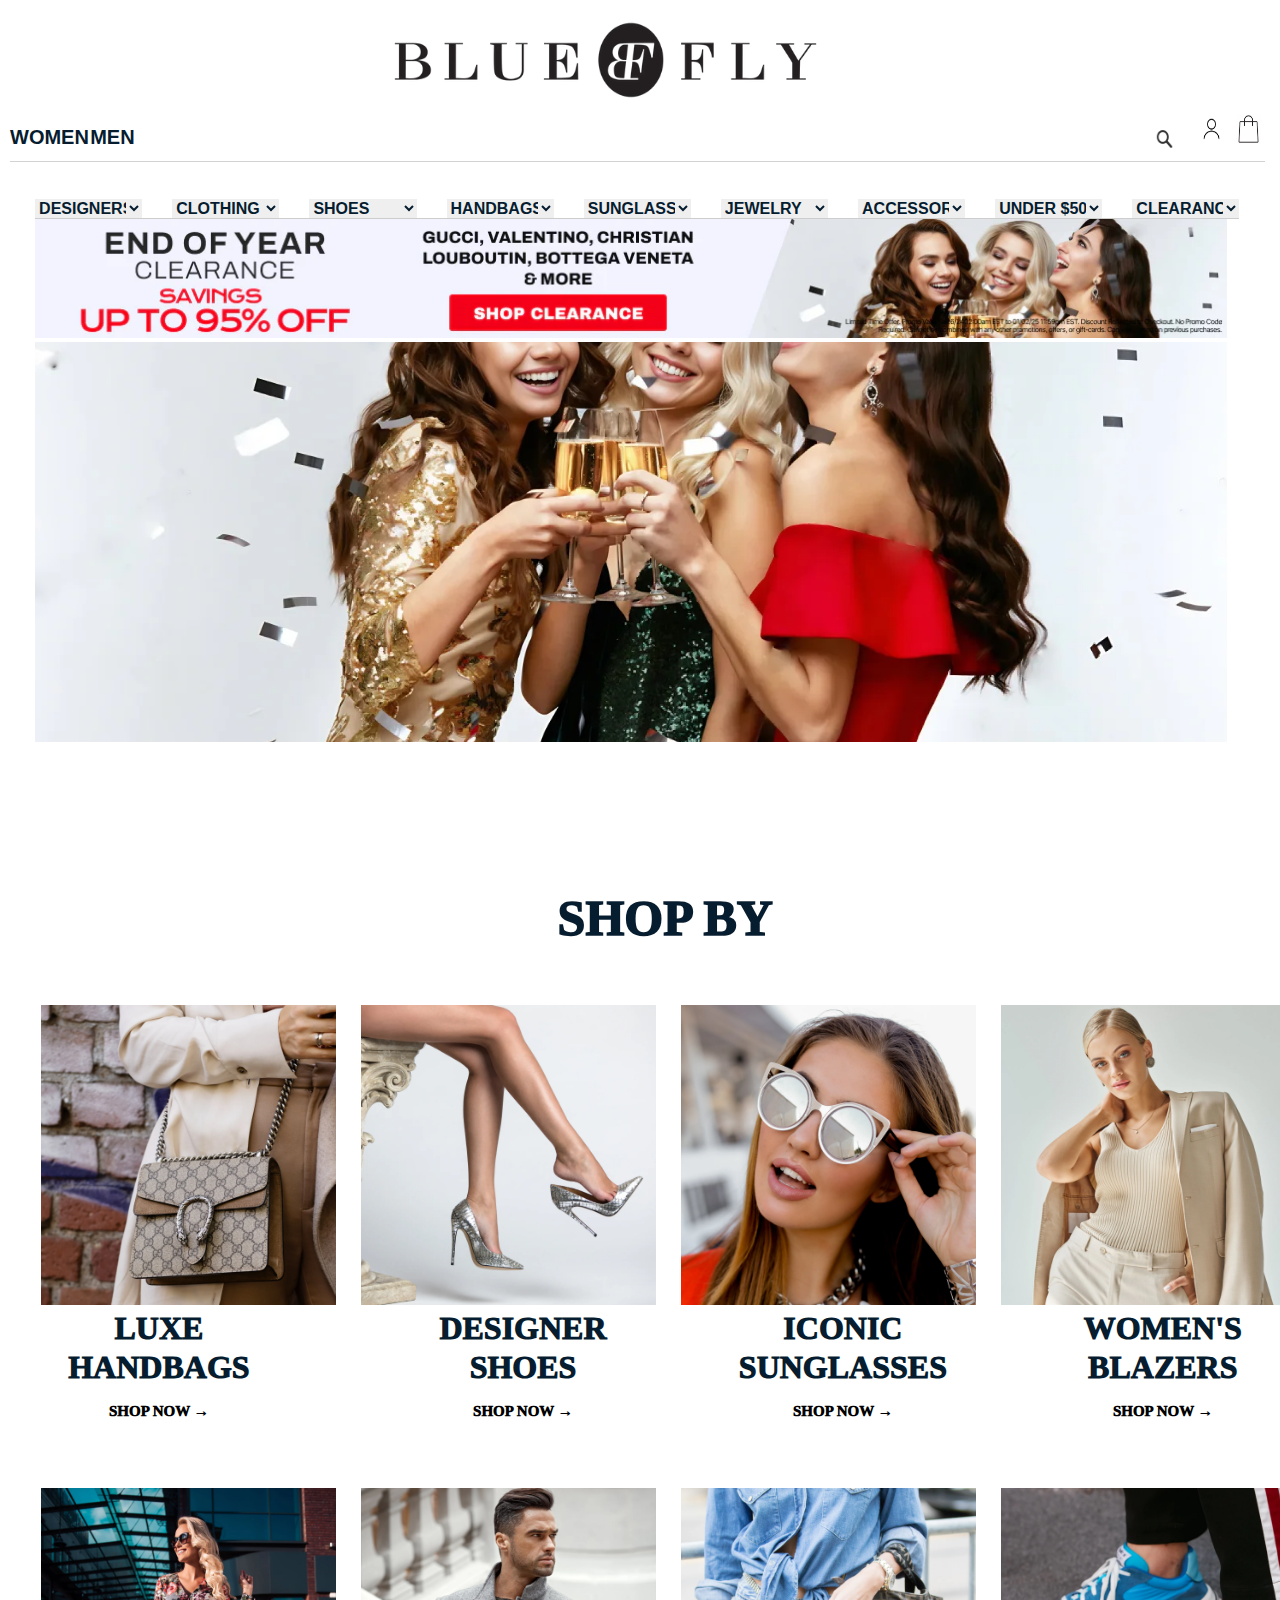
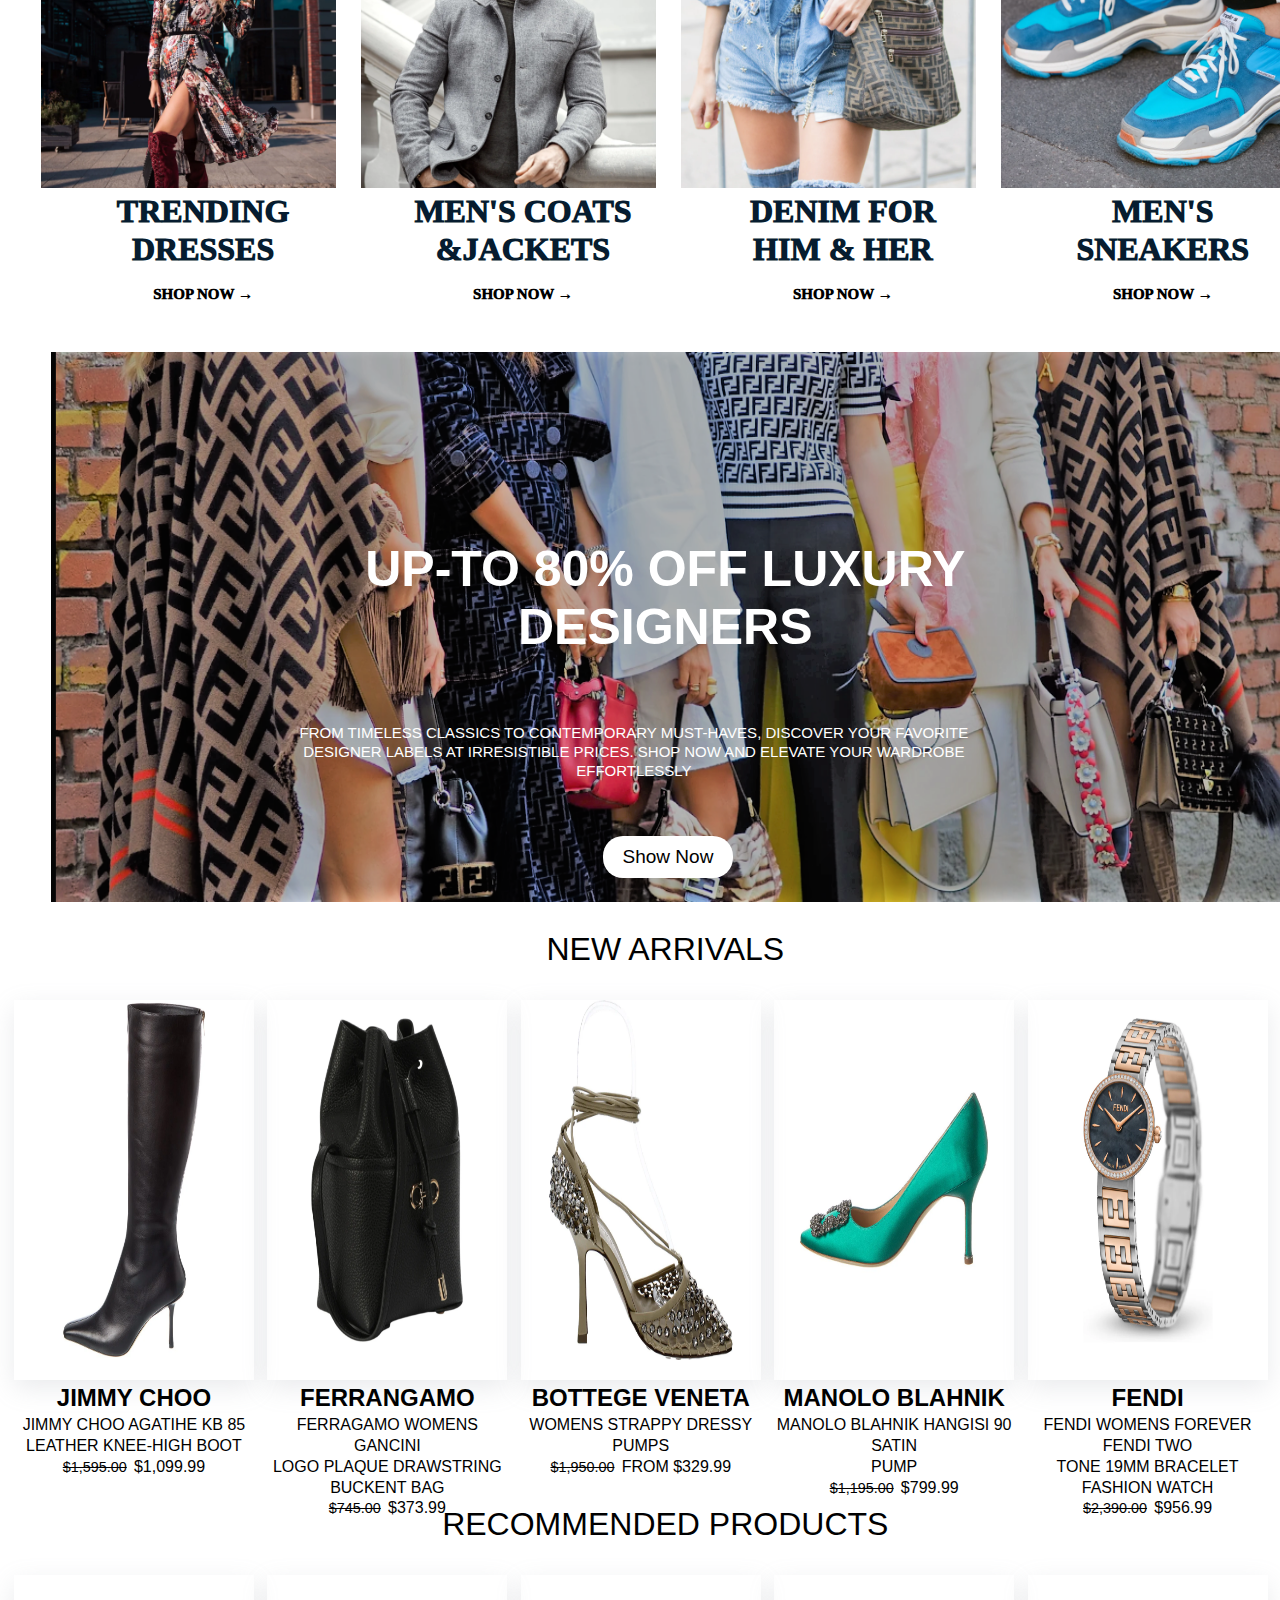
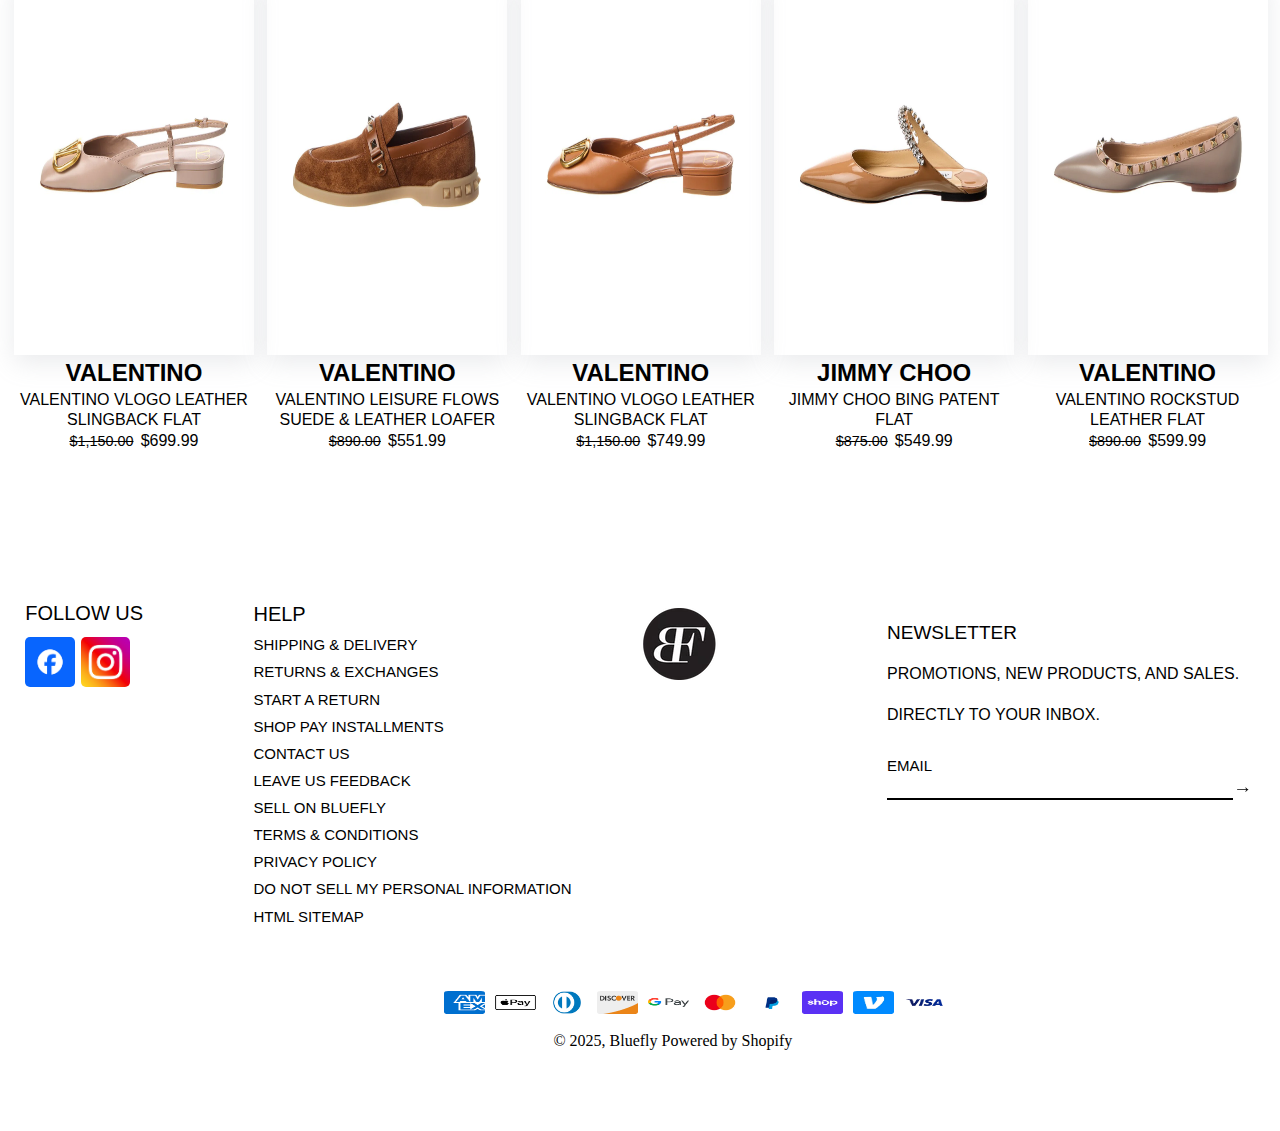
==== commit b221919a: "Update index.html" ====
--- a/index.html
+++ b/index.html
@@ -3,27 +3,282 @@
 <head>
     <meta charset="UTF-8">
     <meta name="viewport" content="width=device-width, initial-scale=1.0">
-    <title>Document</title>
-    <link rel="stylesheet" href="./styles/index.css">
-
+    <title>Designer Fashion up to 70% off Shoes,
+           Handbags & More - Bluefly
+    </title>
+    <link rel="stylesheet" href="./styles/frontpage.css">
+    <link rel="stylesheet" href="./styles/main.css">
+    <link rel="stylesheet" href="./assets/img.png">
+    <link rel="stylesheet" href="./styles/footer.css">
+    <link rel="stylesheet" href="./styles/navbar.css">
+    <link rel="stylesheet" href="./styles/newarrivals.css">
 </head>
 <body>
-    <form id="form">
-        <h1>Please Signup...</h1>
-        <div id="form-items">
-            <input type="text" id="uname" placeholder="Enter User Name">
-            <input type="email" id="email" placeholder="Enter Your Email">
-            <input type="password" id="password" placeholder="Enter you Password">
-            <input type="text" id="mobile" placeholder="Enter mobile number">
-            <select name="" id="gender">
-                <option value="">Select Gender</option>
-                <option value="">Male</option>
-                <option value="">Female</option>
-            </select>
-            <input type="submit" id="submit" value="Sign-up">
-        </div>
-    </form>
+    <header>
+        <!-- header section -->
+         <img id="logo"src="./assets/toplogo.png"
+             alt="This is the logo of the official website">
+        <div id="top">       
+             <div id="headings">
+             <h1>WOMEN</h1>
+             <h1 id="h2">MEN</h1>
+             <div id="icons">
+                <img id="icon1"src="./assets/searchicon.png"
+                 alt="this is the search icon">
+                <img id="icon2"src="./assets/loginicon.png" 
+                alt="this is the account icon">
+                <img id="icon3"src="./assets/addtocart.png" 
+                alt="this is the add to cart icon">
+             </div>
+            </div>
+        </div>
+
+        <!-- navbar section -->
+        <nav id="navbar">
+            <select name="" id="designers">
+                <option value="">DESIGNERS</option>
+                
+            </select>
+            <select name="" id="clothing">
+                <option value="">CLOTHING</option>
+            </select>
+            <select name="" id="shoes">
+                <option value="">SHOES</option>
+            </select>
+            <select name="" id="handbags">
+                <option value="">HANDBAGS</option>
+            </select>
+            <select name="" id="sunglasses">
+                <option value="">SUNGLASSES</option>
+            </select>
+            <select name="" id="jewelry">
+                <option value="">JEWELRY</option>
+            </select>
+            <select name="" id="accessories">
+                <option value="">ACCESSORIES</option>
+            </select>
+            <select name="" id="under$50">
+                <option value="">UNDER $50</option>
+            </select>
+            <select name="" id="clearance">
+                <option value="">CLEARANCE</option>
+            </select>
+        </nav>
+    <div class="content">
+        <img id="img"src="./assets/belownavbarimg.png" 
+        alt="this is the just clarigy img">
+
+        <!-- bliker imgs -->
+         <div class="image-container">
+                <img src="./assets/blinkimg1.png" 
+                alt="this is the img of brand" class="bliking-img">
+
+                <img src="./assets/blinkimg2.png" 
+                alt="this is the img of brand" class="bliking-img"> 
+                <!-- <div class="image-text"></div> -->
+                <img src="./assets/blinkimg3.png" 
+                alt="this is the img of brand" class="bliking-img"> 
+                <img src="./assets/blinkimg4.png" 
+                alt="this is the img of brand" class="bliking-img"> 
+                <img src="./assets/blinkimg5.png" 
+                alt="this is the img of brand" class="bliking-img">
+                
+         </div>
+    </div>
+    </header>
+    <main>
+        <!-- main content -->
+         <h1>SHOP BY</h1>
+         <div id="cart-container">
+            <div id="cart">
+                <img src="./assets/cart1img.png" 
+                alt="this is the img of brand">
+                <h1 id="h1">LUXE <br>HANDBAGS<br>
+                <a id="a"href="handbags.html">SHOP NOW →</a></h1>
+            </div>
+            <div id="cart">
+                <img src="./assets/cart2img.png" 
+                alt="this is the img of brand">
+                <h1 id="h2">DESIGNER<br>SHOES<br>
+                <a id="a2"href="designershoes.html">SHOP NOW →</a></h1>
+            </div>
+            <div id="cart">
+                <img src="./assets/cart3img.png" 
+                alt="this is the img of brand">
+                <h1 id="h3">ICONIC<br>SUNGLASSES<br>
+                <a id="a3"href="sunglasses.html">SHOP NOW →</a></h1>
+            </div>
+            <div id="cart">
+                <img src="./assets/cart4img.png" 
+                alt="this is the img of brand">
+                <h1 id="h4">WOMEN'S<br>BLAZERS<br>
+                <a id="a4"href="womensblazers.html">SHOP NOW →</a></h1>
+            </div>
+            <div id="cart">
+                <img src="./assets/cart5img.png" 
+                alt="this is the img of brand">
+                <h1 id="h5">TRENDING<br>DRESSES<br>
+                <a id="a5"href="trendingdresses.html">SHOP NOW →</a></h1>
+            </div>
+            <div id="cart">
+                <img src="./assets/cart6img.png" 
+                alt="this is the img of brand">
+                <h1 id="h6">MEN'S COATS<br>&JACKETS<br>
+                <a id="a6"href="menscoatsjackets.html">SHOP NOW →</a></h1>
+            </div>
+            <div id="cart">
+                <img src="./assets/cart7img.png" 
+                alt="this is the img of brand">
+                <h1 id="h7">DENIM FOR<br>HIM & HER<br>
+                <a id="a7"href="denimforherhim.html">SHOP NOW →</a></h1>
+            </div>
+            <div id="cart">
+                <img src="./assets/cart8img.png" 
+                alt="this is the img of brand">
+                <h1 id="h8">MEN'S<br>SNEAKERS<br>
+                <a id="a8"href="menssneakers.html">SHOP NOW →</a></h1>
+            </div>
+            
+         </div>
+         <div class="container" >
+            <img id="img-offer" src="./assets/centerbigimg.png" 
+            alt="this is the brand of the luxury imgs" >
+            <div class="centered">
+                UP-TO 80% OFF LUXURY <br>DESIGNERS
+            </div>
+            <div class="text2">
+                FROM TIMELESS CLASSICS TO CONTEMPORARY MUST-HAVES, DISCOVER YOUR FAVORITE <br>
+                DESIGNER LABELS AT IRRESISTIBLE PRICES. SHOP NOW AND ELEVATE YOUR WARDROBE<br>
+                EFFORTLESSLY
+            </div>
+            <div class="btn">
+                <button id="shopnowbtn">Show Now</button>
+            </div>
+         </div>
+
+    </main>
+    <main>
+
+        <!-- <div class="new-arrivals"> -->
+            <p>NEW ARRIVALS</p>
+            <div class="new-arrivals-carts">
+                <div class="cart">
+                    <img src="./assets/new arrivals img3.png" alt="product img">
+                    <h2>JIMMY CHOO</h2>
+                    <p>JIMMY CHOO AGATIHE KB 85<br>LEATHER KNEE-HIGH BOOT<br><span>$1,595.00</span>$1,099.99</p>
+                </div>
+                <div class="cart">
+                    <img src="./assets/new arrivals img5.png" alt="product img">
+                    <h2>FERRANGAMO</h2>
+                    <p>FERRAGAMO WOMENS GANCINI<br>LOGO PLAQUE DRAWSTRING<br>BUCKENT BAG<br><span>$745.00</span>$373.99</p>
+                </div>
+                <div class="cart">
+                    <img src="./assets/bottega venetta.png" alt="product img">
+                    <h2>BOTTEGE VENETA</h2>
+                    <p>WOMENS STRAPPY DRESSY <br>PUMPS <br><span>$1,950.00</span>FROM $329.99</p>
+                </div>
+                <div class="cart">
+                    <img src="./assets/manolo.png" alt="product img">
+                    <h2>MANOLO BLAHNIK</h2>
+                    <p>MANOLO BLAHNIK HANGISI 90 SATIN <br>PUMP<br><span>$1,195.00</span>$799.99</p>
+                </div>
+                <div class="cart">
+                    <img src="./assets/fendi.png" alt="product img">
+                    <h2>FENDI</h2>
+                    <p>FENDI WOMENS FOREVER FENDI TWO<br>TONE 19MM BRACELET FASHION WATCH<br><span>$2,390.00</span>$956.99</p>
+                </div>
+            </div>
+
+            <p id="recommed">RECOMMENDED PRODUCTS</p>
+            <div class="new-arrivals-carts">
+                <div class="cart">
+                    <img src="./assets/valentino699.png" alt="product img">
+                    <h2>VALENTINO</h2>
+                    <p>VALENTINO VLOGO LEATHER<br>SLINGBACK FLAT<br><span>$1,150.00</span>$699.99</p>
+                </div>
+                <div class="cart">
+                    <img src="./assets/valentino551.png" alt="product img">
+                    <h2>VALENTINO</h2>
+                    <p>VALENTINO LEISURE FLOWS<br>SUEDE & LEATHER LOAFER<br><span>$890.00</span>$551.99</p>
+                </div>
+                <div class="cart">
+                    <img src="./assets/valentino749.png" alt="product img">
+                    <h2>VALENTINO</h2>
+                    <p>VALENTINO VLOGO LEATHER<br>SLINGBACK FLAT <br><span>$1,150.00</span>$749.99</p>
+                </div>
+                <div class="cart">
+                    <img src="./assets/jimmychoo549.png" alt="product img">
+                    <h2>JIMMY CHOO</h2>
+                    <p>JIMMY CHOO BING PATENT<br>FLAT<br><span>$875.00</span>$549.99</p>
+                </div>
+                <div class="cart">
+                    <img src="./assets/velentino599.png" alt="product img">
+                    <h2>VALENTINO</h2>
+                    <p>VALENTINO ROCKSTUD<br>LEATHER FLAT<br><span>$890.00</span>$599.99</p>
+                </div>
+            </div>
+        <!-- </div> -->
+    </main>
+
+    <footer id="footer">
+        <!-- footer section -->
+         
+        <div class="followus">
+            <span>FOLLOW US</span>
+            <div id="followicons">
+                <img src="./assets/facebook.png" 
+                alt="official facebook page">
+                <img src="./assets/instagram.jpg" 
+                alt="official instagram page">
+
+                
+            </div>
+            
+        </div>
+        <div id="help-cont">
+            <span>HELP</span><br>
+            <a href="">SHIPPING & DELIVERY</a>
+            <a href="">RETURNS & EXCHANGES</a>
+            <a href="">START A RETURN</a>
+            <a href="">SHOP PAY INSTALLMENTS</a>
+            <a href="">CONTACT US</a>
+            <a href="">LEAVE US FEEDBACK</a>
+            <a href="">SELL ON BLUEFLY</a>
+            <a href="">TERMS & CONDITIONS</a>
+            <a href="">PRIVACY POLICY</a>
+            <a href="">DO NOT SELL MY PERSONAL INFORMATION</a>
+            <a href="">HTML SITEMAP</a>
+    
+        </div>
+       <div id="footerlogo">
+            <img src="./assets/footerlogo.png" 
+            alt="this is the logo of the company">
+       </div>
+
+       <div id="dummy-email">
+        <p id="p">NEWSLETTER<br><span id="span">PROMOTIONS, NEW PRODUCTS, AND SALES. <br>DIRECTLY TO YOUR INBOX.</span></p>
+       
+        
+        <label id="label" for="">EMAIL</label><br>
+        <input id="input"type="text" name="email" autofocus>→ 
+    </div>
+        <div id="bottom-logo">
+            <img id="first"src="./assets/american express.png" 
+            alt="partnership companies">
+            <img src="./assets/applepay.png" alt="partnership companies">
+            <img src="./assets/dinersclub.png" alt="partnership companies">
+            <img src="./assets/discover.png" alt="partnership companies">
+            <img src="./assets/gpay.png" alt="partnership companies">
+            <img src="./assets/master card.png" alt="partnership companies">
+            <img src="./assets/paypal.png" alt="partnership companies">
+            <img src="./assets/shop pay.png" alt="partnership companies">
+            <img src="./assets/venmo.jpg" alt="partnership companies">
+            <img src="./assets/visa.png" alt="partnership companies"><br>
+            <p>&copy; 2025, Bluefly Powered by Shopify</p><br>
+            <span></span>
+        </div>
+       
+    </footer>
 </body>
-<script src="./scripts/index.js" type="module"></script>
-<script src="./scripts/baseUrl.js" type="module"></script>
-</html>+<script src="./scripts/frontpage.js"></script>
+</html>
--- a/styles/frontpage.css
+++ b/styles/frontpage.css
@@ -0,0 +1,179 @@
+body{
+    padding: 0;
+    margin: 0;
+    width: 99%;
+    /* height: 800vb; */
+    background-color: white;
+    position: relative;
+}
+header{
+    /* border: 2px solid black; */
+    width: 99%;
+    height: 28vb;
+    padding: 10px;
+}
+header #logo{
+    width: 35%;
+    height: 100px;
+    margin-left: 30%;
+}
+ /* header #top{ */
+    /* position: fixed;
+    width: 99%;
+    height: 20px; */
+/* } */
+#headings{
+    display: flex;
+    /* position: fixed; */
+    flex-direction: row;
+    justify-content: space-between;
+    border-bottom: 1px solid lightgray;
+}
+#headings h1{
+    font-family: "Trade Gothic", sans-serif;
+    color: #061C2F;
+    line-height: 20px;
+    font-size: 20px;
+    font-style: normal;
+    font-weight: 700;
+    
+}
+#headings #h2{
+    font-family: "Trade Gothic", sans-serif;
+    color: #061C2F;
+    line-height: 20px;
+    font-size: 20px;
+    font-style: normal;
+    font-weight: 700;
+    margin-right:80%;
+    
+}
+#icons{
+    display: flex;
+    flex-direction: row;
+    justify-content: space-around;
+}
+#icons #icon1{
+    width: 35%;
+    height: 50px;
+    margin-bottom: -10%;
+    /* margin-left: 50%; */
+
+}
+#icons #icon2{
+    width: 30%;
+    height: 30px;
+    
+}
+#icons #icon3{
+    width: 20%;
+    height: 30px;
+    
+}
+/* navbar */
+#navbar{
+    display: flex;
+    flex-direction: row;
+    gap: 30px;
+    margin-top: 3%;
+    margin-left: 2%;
+    margin-right: 2%;
+    /* position: fixed; */
+}
+#navbar select{
+    width: 10%;
+    height: 50%;
+    border: none;
+    font-family: "Trade Gothic", sans-serif;
+    color: #061C2F;
+    line-height: 16px;
+    font-size: 16px;
+    font-style: normal;
+    font-weight: 700;
+    cursor: pointer;
+    
+}
+@media screen and (max-width:768px){
+    #navbar select option{
+        display: none;
+        margin: 10px 0;
+    }
+    header #top{
+        top: 70px;
+    }
+}
+/* img of the bottom navbar  */
+#img{
+    width: 95%;
+    margin-top: -2.4%;
+    margin-left: 2%;
+}
+
+ /* blinking imgs */
+.image-container{
+    position: relative;
+    width: 95%;
+    height: 400px;
+    display: flex;
+    justify-content: center;
+    align-items: center;
+    overflow: hidden;
+    margin-left: 2%;
+}
+.bliking-img{
+    width: 100%;
+    height: auto;
+    position: absolute;
+    animation: blink 15s infinite ease-in-out;
+}
+@keyframes blink{
+    0%{
+        opacity: 1;
+    }
+    10%{
+        opacity: 0;
+    }
+    20%{
+        opacity: 1;
+    }
+    30%{
+        opacity: 0;
+    }
+    40%{
+        opacity: 1;
+    }
+    50%{
+        opacity: 0;
+    }
+    60%{
+        opacity: 1;
+    }
+    70%{
+        opacity: 0;
+    }
+    80%{
+        opacity: 1;
+    }
+    90%{
+        opacity: 0;
+    }
+    100%{
+        opacity: 1;
+    }
+}
+.blinking-image:nth-child(1){
+    animation-delay: 0s;
+}
+.blinking-image:nth-child(2){
+    animation-delay: 3s;
+}
+.blinking-image:nth-child(3){
+    animation-delay: 6s;
+}
+.blinking-image:nth-child(4){
+    animation-delay: 9s;
+}
+.blinking-image:nth-child(5){
+    animation-delay: 12s;
+}
+
--- a/styles/main.css
+++ b/styles/main.css
@@ -0,0 +1,236 @@
+main{
+    /* width: 99%; */
+    height: 700px;
+    border: 2px solid black;
+    /* margin-top: 54%; */
+    border: none;
+    width: 95%;
+    /* margin-top: 60%; */
+    /* margin-left: 2.5%; */
+    width: 95%;
+    margin-top: 60%;
+    margin-left: 3%;
+    margin-right: 5%;
+    /* margin-left: 20px; */
+}
+main h1{
+    text-align: center;
+    font-size: 50px;
+    line-height: 20px;
+    font-weight: 1000;
+    color: #061C2F;
+    font-style: normal;
+    margin-top: -15%;
+    /* border: 1px solid red; */
+    
+}
+#cart-container{
+    
+    display: grid;
+    grid-template-columns: repeat(4,1fr);
+    gap: 2%;
+}
+#cart-container #cart{
+    width: 100%;
+    height: 420px;
+    margin-left: 1%;
+    margin-top: 15%;
+    /* border: 1px solid red; */
+}
+#cart-container #cart img{
+    width: 100%;
+    height: 300px;
+    /* margin-left: 1%; */
+}
+#cart h1{
+    font-size: 200%;
+    line-height: 120%;
+}
+#cart #h1{
+    margin-bottom:30%;
+    margin: auto;
+    margin-right: 20%;
+}
+#cart #a{
+    
+    font-size: 15px;
+    text-decoration: none;
+    color: black;
+    font-style: normal;
+}
+#cart h2{
+    font-size: 200%;
+    line-height: 120%;
+}
+#cart #h2{
+    margin-bottom:30%;
+    margin: auto;
+    margin-left: 10%;
+}
+#cart #a2{
+    
+    font-size: 15px;
+    text-decoration: none;
+    color: black;
+    font-style: normal;
+}
+#cart h3{
+    font-size: 200%;
+    line-height: 120%;
+}
+#cart #h3{
+    margin-bottom:30%;
+    margin: auto;
+    margin-left: 10%;
+}
+#cart #a3{
+    
+    font-size: 15px;
+    text-decoration: none;
+    color: black;
+    font-style: normal;
+}
+#cart h4{
+    font-size: 200%;
+    line-height: 120%;
+}
+#cart #h4{
+    margin-bottom:30%;
+    margin: auto;
+    margin-left: 10%;
+}
+#cart #a4{
+    
+    font-size: 15px;
+    text-decoration: none;
+    color: black;
+    font-style: normal;
+}
+#cart h5{
+    font-size: 200%;
+    line-height: 120%;
+}
+#cart #h5{
+    margin-bottom:30%;
+    margin: auto;
+    margin-left: 10%;
+}
+#cart #a5{
+    
+    font-size: 15px;
+    text-decoration: none;
+    color: black;
+    font-style: normal;
+}
+#cart h6{
+    font-size: 200%;
+    line-height: 120%;
+}
+#cart #h6{
+    margin-bottom:30%;
+    margin: auto;
+    margin-left: 10%;
+}
+#cart #a6{
+    
+    font-size: 15px;
+    text-decoration: none;
+    color: black;
+    font-style: normal;
+}
+#cart h3{
+    font-size: 200%;
+    line-height: 120%;
+}
+#cart #h7{
+    margin-bottom:30%;
+    margin: auto;
+    margin-left: 10%;
+}
+#cart #a7{
+    
+    font-size: 15px;
+    text-decoration: none;
+    color: black;
+    font-style: normal;
+}
+#cart h3{
+    font-size: 200%;
+    line-height: 120%;
+}
+#cart #h8{
+    margin-bottom:30%;
+    margin: auto;
+    margin-left: 10%;
+}
+#cart #a8{
+    transition: margin-right 2s .5s;
+    font-size: 15px;
+    text-decoration: none;
+    color: black;
+    font-style: normal;
+}
+/* below cart img style */
+.container{
+    width: 100%;
+    position: relative;
+    text-align: center;
+    color: white;
+    
+}
+#img-offer{
+    width: 99.5%;
+    height: 550px;
+    margin-top: 5%;
+    margin-left: 1%;
+    /* border: 1px solid red; */
+    /* background-image: url("./assets/img.png"); */
+}
+.centered{
+    position: absolute;
+    top: 50%;
+    left: 50%;
+    transform: translate(-50%,-50%);
+    color:#FFFFFF;
+    font-weight: bold;
+    font-size: 50px;
+    margin-bottom: 500px;
+    font-family: "Trade Gothic", sans-serif;
+    
+}
+.text2{
+    font-family: "Trade Gothic", sans-serif;
+    color:#FFFFFF;
+    line-height: 19px;
+    font-size: 15px;
+    
+    margin-top: 10%;
+    /* margin-left: 80px; */
+    margin-bottom: 30%;
+    position: absolute;
+    /* margin: auto; */
+    top: 50%;
+    /* left: 10%; */
+    width: 95%;
+}
+.btn{
+    /* width: 50%;
+    height: 20px; */
+    position: absolute;
+    top: 50%;
+    margin-top: 19%;
+    /* margin-left: 80px; */
+    margin-bottom: 30%;
+    left: 45%;
+}
+.btn #shopnowbtn{
+    padding: 10px 20px;
+    font-family: "Trade Gothic", sans-serif;
+    border-radius: 20px;
+    border: none;
+    font-size: 19px;
+    background-color: #FFFFFF;
+    cursor: pointer;
+
+}
+
--- a/styles/footer.css
+++ b/styles/footer.css
@@ -0,0 +1,120 @@
+#footer{
+    width: 100%;
+    /* height: 100px; */
+    /* border: 1px solid red; */
+    position: absolute;
+    bottom: -30%;
+    margin-right: 2px;
+   
+}
+.footer-section{
+   border: 1px solid red;
+   display: grid;
+   grid-template-columns: repeat(4,1fr);
+   gap: 5%;
+}
+
+#footer .followus{
+    text-align: left;
+    font-family: "Trade Gothic", sans-serif;
+   font-size: 20px;
+    font-style: normal;
+    margin-top: 5%;
+    margin-left: 2%;
+}
+#footer .facebook-icon{
+    font-size: 40px;
+    color: #3b5998;
+    text-decoration: none;
+    transition: color 0.3s ease;
+}
+#footer .facebook-icon:hover{
+    color: #1d3557;
+}
+#footer #followicons img{
+    width: 4%;
+    height: 50px;
+    margin-top: 1%;
+    border-radius: 10%;
+
+}
+#footer #help-cont{
+    font-size: 20px;
+    margin-left: 20%;
+    margin-top: -7%;
+    /* color: */
+    font-style: normal;
+    font-style: normal;
+    font-family: "Trade Gothic", sans-serif;
+    
+}
+#footer #help-cont a{
+    display: flex;
+    flex-direction: column;
+    gap:10px;
+}
+#footer #help-cont a{
+    text-decoration: none;
+    color: black;
+    margin-top: 1%;
+    font-size: 15px;
+}
+#footer #help-cont a:hover{
+    text-decoration: underline;
+}
+
+#footer #footerlogo{
+    width: 40%;
+    height: 50px;
+    margin-left: 50%;
+    margin-top: -25%;
+}
+#footer #dummy-email{
+    margin-left: 70%;
+    font-size: 19px;
+    font-style: normal;
+    margin-top: -5%;
+    font-family: "Trade Gothic", sans-serif;
+    
+}
+#footer #dummy-email #p{
+    line-height: 40px;
+}
+#footer #dummy-email #span{
+    /* line-height: 10px; */
+    font-size: 16px;
+}
+#footer #dummy-email #input{
+    border: 0;
+    outline: 0;
+    border-bottom: 2px solid black;
+    font-size: 1rem;
+    color: #ccc;
+    width: 90%;
+}
+#footer #dummy-email #label{
+    font-size: 15px;
+}
+#footer #bottom-logo img{
+    
+    width: 5%;
+    height: 23px;
+    border-radius: 10%;
+    
+   
+}
+
+#footer #bottom-logo{
+    display: flex;
+    flex-direction: row;
+    gap: 10px;
+    margin-left: 35%;
+    margin-top: 15%;
+}
+#footer #bottom-logo p{
+    margin-left: -50%;
+    margin-top: 5%;
+}
+#footer #bottom-logo span{
+    margin-top: 17%;
+}
--- a/styles/navbar.css
+++ b/styles/navbar.css
@@ -0,0 +1,35 @@
+nav{
+    border-bottom: 1px solid rgb(206,205,205);
+    margin-bottom: 30px;
+}
+.nav-links{
+    display: flex;
+    align-items: center;
+    justify-content: space-around;
+    height: 40px;
+    width: 80%;
+    margin: auto;
+}
+.nav-links li{
+    list-style: none;
+    font-size: 13px;
+    font-family: 'Times New Roman', Times, serif;
+    height: 20px;
+    padding: 10px 0 10px 0;
+    text-align: center;
+}
+.nav-links li a{
+    text-decoration: none;
+    color: black;
+}
+.nav-links li::after{
+    content: '';
+    display: block;
+    width: 0;
+    height: 4px;
+    background: #3763b4;
+    margin-top: 11px;
+}
+.nav-links li:hover::after{
+    width: inherit;
+}
--- a/styles/newarrivals.css
+++ b/styles/newarrivals.css
@@ -0,0 +1,68 @@
+main{
+    width: 99%;
+    height: 800px;
+    margin-top: 65%;
+    /* border: 2px solid red; */
+}
+main p{
+    text-align: center;
+    font-size: 2rem;
+    font-style: normal;
+    font-family: "Trade Gothic", sans-serif;
+}
+.new-arrivals-carts{
+    display: grid;
+    grid-template-columns: repeat(5,1fr);
+    gap: 1%;
+    
+}
+.new-arrivals-carts .cart{
+    /* border: 1px solid red; */
+    box-shadow: rgba(149, 157, 165, 0.2) 0px 8px 24px; ;
+    width: 15rem;
+    height: 380px;
+    margin-left: -10%;
+}
+.new-arrivals-carts .cart img{
+    width:12rem;
+    height:40vb;
+    margin-left: 10%;
+    
+}
+.new-arrivals-carts .cart img:hover{
+   transform: rotate(10deg);
+   /* transform: rotateX(-40deg); */
+   /* transform: rotateY(40deg); */
+   /* transform: rotateZ(-40deg); */
+   
+}
+.new-arrivals-carts .cart p{
+    font-size: 1rem;
+    line-height: 1.3rem;
+    margin-top: -7%;
+    font-family: "Trade Gothic", sans-serif;
+
+
+}   
+.new-arrivals-carts .cart h2{
+    text-align: center;
+    font-family: "Trade Gothic", sans-serif;
+
+}
+.new-arrivals-carts .cart h2:hover{
+    text-decoration: underline;
+    cursor: pointer;
+}
+.new-arrivals-carts .cart p:hover{
+    text-decoration: underline;
+    cursor: pointer;
+}
+.new-arrivals-carts .cart span{
+    text-decoration-line: line-through;
+    margin-right: 3%;
+    font-size: 0.9rem;
+}
+/* recommeded products */
+main #recommed{
+    margin-top: 10%;
+}
